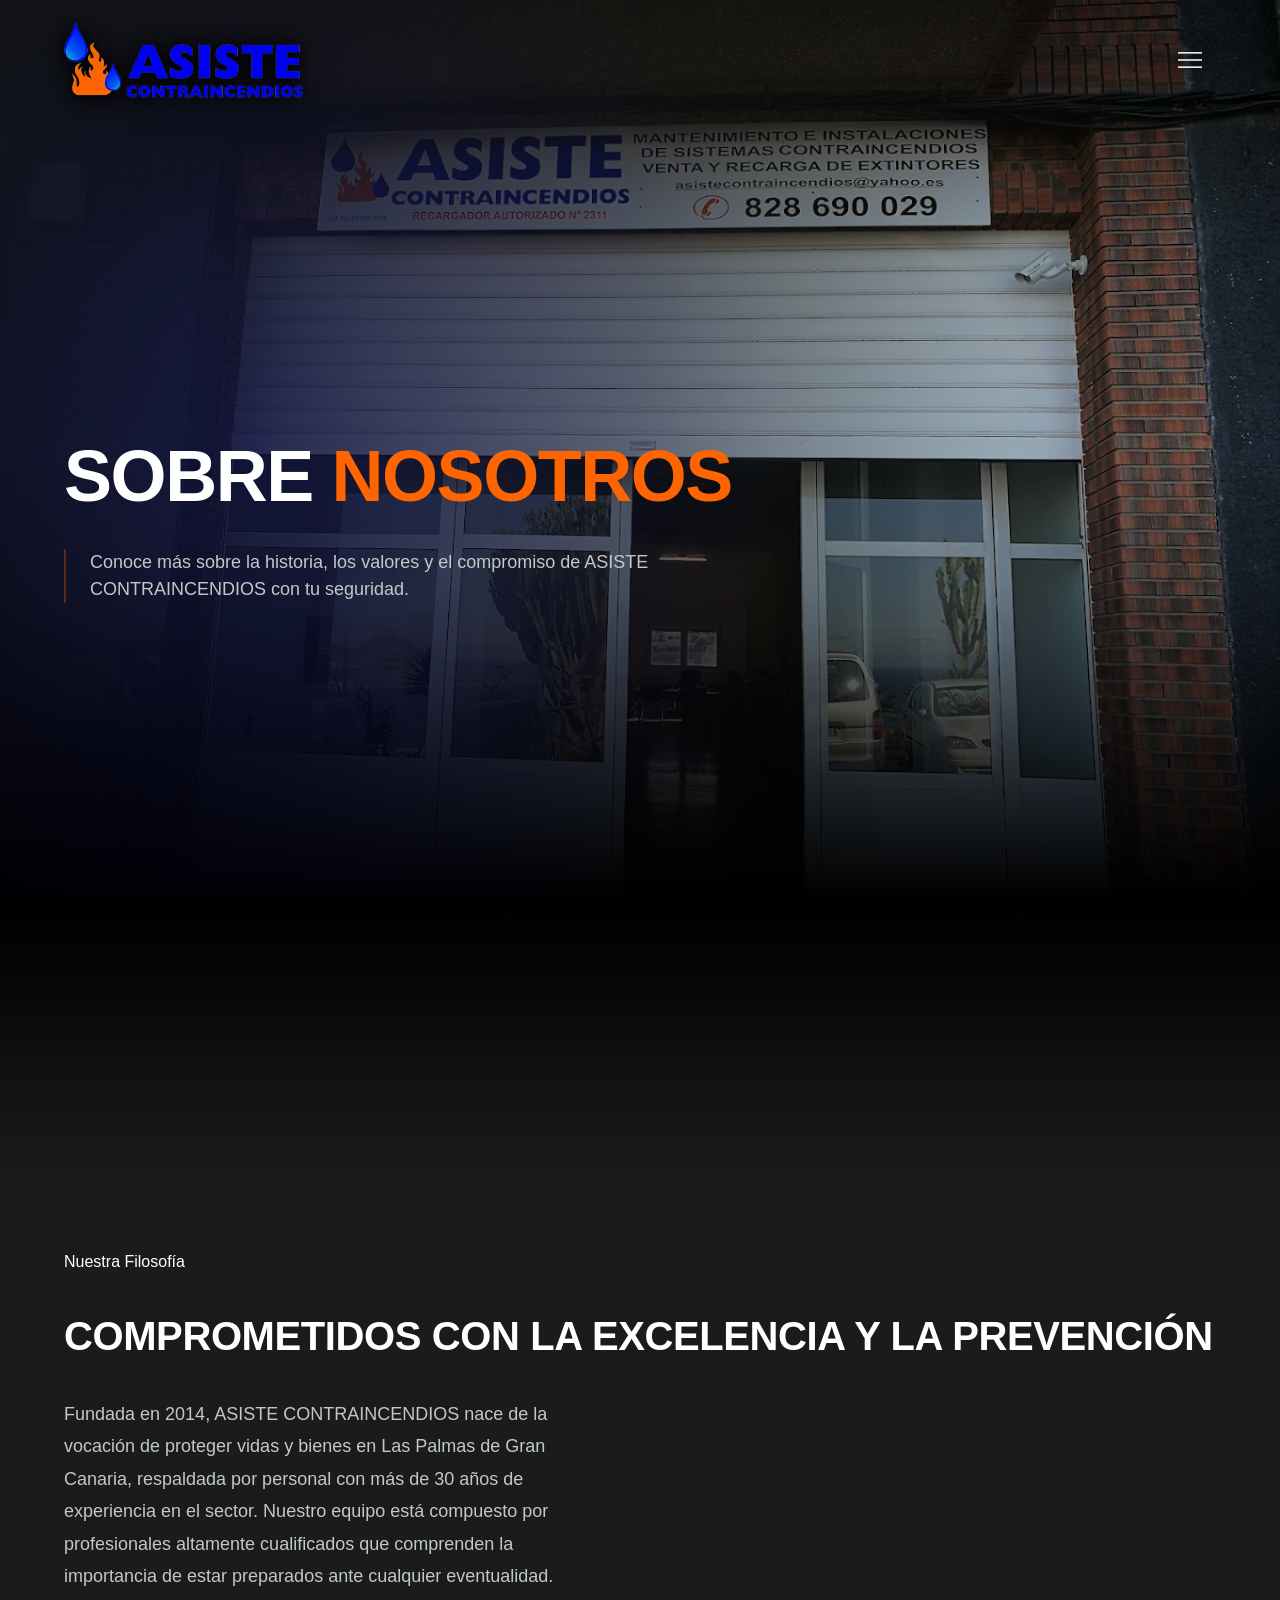
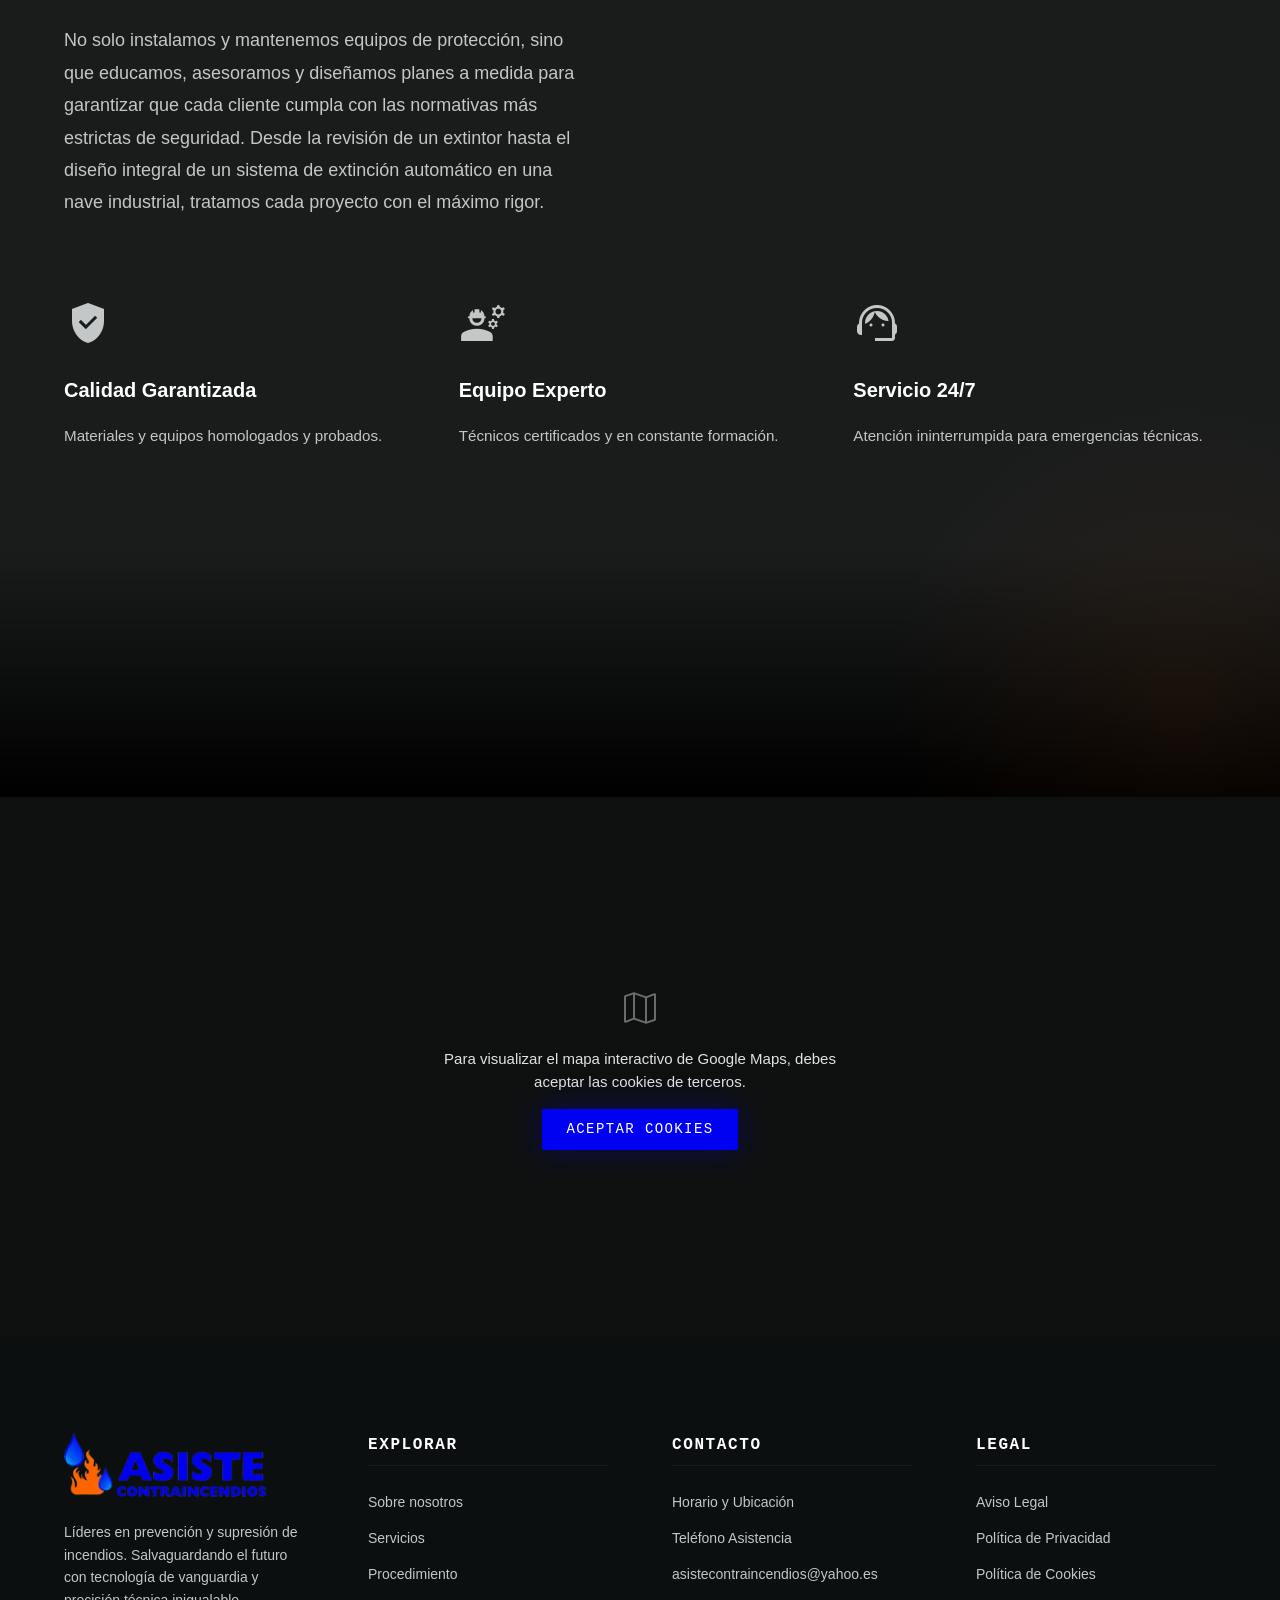
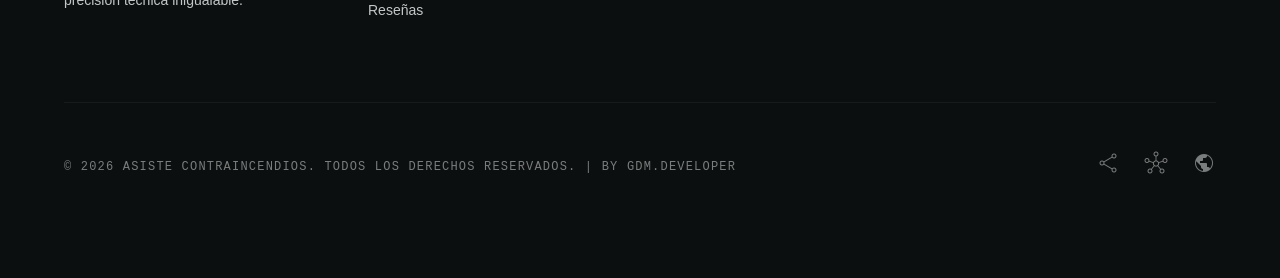
==== conocenos.html @ f4bbed07 "Implementacion de cookies (RGPD), Aviso Legal, servicios y mejoras de contacto" ====
<!DOCTYPE html>
<html lang="es">
<head>
    <meta charset="utf-8"/>
    <meta content="width=device-width, initial-scale=1.0" name="viewport"/>
    <title>Conócenos - ASISTE CONTRAINCENDIOS</title>
    <link href="https://fonts.googleapis.com/css2?family=Material+Symbols+Outlined:wght,FILL@100..700,0..1&amp;display=swap" rel="stylesheet"/>
    <link rel="stylesheet" href="assets/css/styles.css"/>
</head>
<body>

<!-- Top Navigation -->
<header id="top-bar" class="main-header">
    <nav class="nav-container">
        <a href="index.html" class="logo-link">
            <img alt="ASISTE CONTRAINCENDIOS" id="header-logo" class="logo-img" src="assets/images/logo.png"/>
        </a>
        <button class="menu-btn" onclick="toggleMenu()">
            <span class="material-symbols-outlined menu-icon">menu</span>
        </button>
    </nav>
</header>

<!-- Lateral Navigation Drawer Wrapper -->
<div id="nav-drawer" class="drawer-wrapper hidden">
    <div id="nav-drawer-overlay" class="drawer-overlay" onclick="toggleMenu()"></div>
    <div id="nav-drawer-panel" class="drawer-panel hidden-panel">
        <button class="close-btn" onclick="toggleMenu()">
            <span class="material-symbols-outlined">close</span>
        </button>

        <div class="drawer-content">
            <div class="drawer-nav-section">
                <h2 class="drawer-title">Navegación</h2>
                <nav class="drawer-nav">
                    <a href="index.html" class="drawer-link">Inicio</a>
                    <a href="conocenos.html" class="drawer-link" onclick="toggleMenu()">Sobre nosotros</a>
                    <a href="servicios.html" class="drawer-link" onclick="toggleMenu()">Servicios</a>
                    <a href="index.html#procedimiento" class="drawer-link" onclick="toggleMenu()">Procedimiento</a>
                    <a href="index.html#clientes" class="drawer-link" onclick="toggleMenu()">Clientes</a>
                    <a href="index.html#horario-mapa" class="drawer-link" onclick="toggleMenu()">Ubicación y Contacto</a>
                </nav>
            </div>

            <div class="drawer-footer">
                <a href="tel:+34828690029" class="emergency-phone">828 690 029</a>
            </div>
        </div>
    </div>
</div>

<!-- Hero Page Title -->
<section class="hero-section">
    <div class="hero-background">
        <div class="overlay-gradient-top"></div>
        <div class="overlay-gradient-r"></div>
        <div class="overlay-gradient-t"></div>
        <div class="overlay-radial"></div>
        <img alt="ASISTE CONTRAINCENDIOS - Equipo" class="hero-img" src="assets/images/imagenempresa.png" style="object-position: center 20%;"/>
    </div>
    <div class="hero-content nav-container">
        <div class="hero-text-box">
            <h1 class="hero-title">
                Sobre <span class="highlight-text">Nosotros</span>
            </h1>
            <p class="hero-description">
                Conoce más sobre la historia, los valores y el compromiso de ASISTE CONTRAINCENDIOS con tu seguridad.
            </p>
        </div>
    </div>
</section>

<!-- Main Info Section -->
<section class="about-section">
    <div class="nav-container">
        <div class="about-content" style="display: block;">
            <div class="about-text" style="max-width: 100%;">
                <p class="section-subtitle">Nuestra Filosofía</p>
                <h2 class="section-title">Comprometidos con la excelencia y la prevención</h2>
                <p class="about-lead">
                    Fundada en 2014, ASISTE CONTRAINCENDIOS nace de la vocación de proteger vidas y bienes en Las Palmas de Gran Canaria, respaldada por personal con más de 30 años de experiencia en el sector. Nuestro equipo está compuesto por profesionales altamente cualificados que comprenden la importancia de estar preparados ante cualquier eventualidad.
                </p>
                <p class="about-lead">
                    No solo instalamos y mantenemos equipos de protección, sino que educamos, asesoramos y diseñamos planes a medida para garantizar que cada cliente cumpla con las normativas más estrictas de seguridad. Desde la revisión de un extintor hasta el diseño integral de un sistema de extinción automático en una nave industrial, tratamos cada proyecto con el máximo rigor.
                </p>
                <div class="about-features" style="margin-top: 3rem; display: grid; grid-template-columns: repeat(auto-fit, minmax(250px, 1fr)); gap: 2rem;">
                    <div class="about-feature-item" style="flex-direction: column; align-items: flex-start; text-align: left;">
                        <span class="material-symbols-outlined" style="font-size: 3rem; color: var(--primary-color); margin-bottom: 1rem;">gpp_good</span>
                        <h4 style="color: white; margin-bottom: 0.5rem; font-size: 1.25rem;">Calidad Garantizada</h4>
                        <p style="color: var(--text-muted); font-size: 0.95rem;">Materiales y equipos homologados y probados.</p>
                    </div>
                    <div class="about-feature-item" style="flex-direction: column; align-items: flex-start; text-align: left;">
                        <span class="material-symbols-outlined" style="font-size: 3rem; color: var(--primary-color); margin-bottom: 1rem;">engineering</span>
                        <h4 style="color: white; margin-bottom: 0.5rem; font-size: 1.25rem;">Equipo Experto</h4>
                        <p style="color: var(--text-muted); font-size: 0.95rem;">Técnicos certificados y en constante formación.</p>
                    </div>
                    <div class="about-feature-item" style="flex-direction: column; align-items: flex-start; text-align: left;">
                        <span class="material-symbols-outlined" style="font-size: 3rem; color: var(--primary-color); margin-bottom: 1rem;">support_agent</span>
                        <h4 style="color: white; margin-bottom: 0.5rem; font-size: 1.25rem;">Servicio 24/7</h4>
                        <p style="color: var(--text-muted); font-size: 0.95rem;">Atención ininterrumpida para emergencias técnicas.</p>
                    </div>
                </div>
            </div>
        </div>
    </div>
</section>

<!-- Full-width Map / Street View Section -->
<section style="padding: 0; position: relative; background: #000000;">
    <div class="map-container" style="width: 100%; height: 60vh; border-radius: 0; position: relative;">
        <div class="map-placeholder">
            <span class="material-symbols-outlined">map</span>
            <p>Para visualizar el mapa interactivo de Google Maps, debes aceptar las cookies de terceros.</p>
            <button class="btn-primary accept-map-cookies" style="padding: 10px 24px; font-size: 14px;">Aceptar Cookies</button>
        </div>
        <!-- Street View Embed lazy container -->
        <div class="lazy-map" data-src="https://www.google.com/maps/embed?pb=!3m2!1ses!2ses!4v1781299762833!5m2!1ses!2ses!6m8!1m7!1sCAoSFkNJSE0wb2dLRUlDQWdJQ0V6YUtFQmc.!2m2!1d28.11973899622029!2d-15.44997355334652!3f182.90718322794024!4f2.076050885293924!5f0.7820865974627469" data-style="border:0; width: 100%; height: 100%;"></div>
    </div>
</section>

<!-- Cookie Banner -->
<div id="cookie-banner" class="cookie-banner hidden">
    <div class="cookie-content">
        <p>Utilizamos cookies propias para recordar sus preferencias (como la aceptación de este aviso) y contenido de terceros (Google Maps) que puede instalar cookies analíticas. Puede aceptarlas todas o continuar navegando.</p>
        <div class="cookie-actions">
            <a href="legal.html#cookies" class="cookie-link">Más información</a>
            <button id="accept-cookies" class="btn-primary" style="padding: 10px 24px; font-size: 14px;">Aceptar y cerrar</button>
        </div>
    </div>
</div>

<!-- Footer -->
<footer class="main-footer">
    <div class="nav-container">
        <div class="footer-grid">
            <div class="footer-brand">
                <div class="brand-header">
                    <img alt="ASISTE CONTRAINCENDIOS" class="footer-logo" src="assets/images/logo.png"/>
                </div>
                <p class="brand-desc">Líderes en prevención y supresión de incendios. Salvaguardando el futuro con tecnología de vanguardia y precisión técnica inigualable.</p>
            </div>
            
            <div class="footer-links-col">
                <h4 class="footer-title">Explorar</h4>
                <ul class="footer-list">
                    <li><a href="index.html#nosotros" class="footer-link">Sobre nosotros</a></li>
                    <li><a href="servicios.html" class="footer-link">Servicios</a></li>
                    <li><a href="index.html#procedimiento" class="footer-link">Procedimiento</a></li>
                    <li><a href="index.html#clientes" class="footer-link">Reseñas</a></li>
                </ul>
            </div>
            
            <div class="footer-links-col">
                <h4 class="footer-title">Contacto</h4>
                <ul class="footer-list">
                    <li><a href="index.html#horario-mapa" class="footer-link">Horario y Ubicación</a></li>
                    <li><a href="tel:+34828690029" class="footer-link">Teléfono Asistencia</a></li>
                    <li><a href="https://mail.google.com/mail/?view=cm&fs=1&to=asistecontraincendios@yahoo.es" target="_blank" class="footer-link">asistecontraincendios@yahoo.es</a></li>
                </ul>
            </div>
            
            <div class="footer-links-col">
                <h4 class="footer-title">Legal</h4>
                <ul class="footer-list">
                    <li><a href="legal.html#aviso-legal" class="footer-link">Aviso Legal</a></li>
                    <li><a href="legal.html#privacidad" class="footer-link">Política de Privacidad</a></li>
                    <li><a href="legal.html#cookies" class="footer-link">Política de Cookies</a></li>
                </ul>
            </div>
        </div>
        
        <div class="footer-bottom">
            <p class="copyright">© 2026 ASISTE CONTRAINCENDIOS. TODOS LOS DERECHOS RESERVADOS. | by <a href="https://guillediaz6.github.io/portfolio" target="_blank" style="color: inherit; text-decoration: none;">gdm.developer</a></p>
            <div class="social-links">
                <a href="#" class="social-link"><span class="material-symbols-outlined">share</span></a>
                <a href="#" class="social-link"><span class="material-symbols-outlined">hub</span></a>
                <a href="#" class="social-link"><span class="material-symbols-outlined">public</span></a>
            </div>
        </div>
    </div>
</footer>

<script src="assets/js/main.js"></script>
</body>
</html>
---- assets/css/styles.css ----
/* ==========================================================================
   ASISTE CONTRAINCENDIOS - CORE STYLES
   ========================================================================== */

/* --- CSS VARIABLES --- */
:root {
    /* Colors */
    --color-background: #121414;
    --color-surface: #1a1c1c;
    --color-surface-high: #282a2b;
    --color-surface-lowest: #0c0f0f;
    --color-on-background: #e2e2e2;
    --color-on-surface-variant: #c4c7c7;
    --color-primary: #c9c6c5;
    --color-secondary: #fe6400; /* Logo Orange */
    --color-secondary-container: #0001f1; /* Logo Blue */
    
    /* Typography */
    --font-headline: 'metropolis', sans-serif;
    --font-body: 'metropolis', sans-serif;
    --font-label: 'geist', monospace;
    
    /* Spacing & Sizes */
    --container-max: 1280px;
    --px-mobile: 20px;
    --px-desktop: 64px;
    
    /* Effects */
    --glass-bg: rgba(26, 26, 26, 0.6);
    --glass-border: rgba(255, 255, 255, 0.05);
}

/* --- RESET & BASE --- */
* {
    margin: 0;
    padding: 0;
    box-sizing: border-box;
}

html, body {
    overflow-x: hidden;
    width: 100%;
    position: relative;
}

body {
    background-color: var(--color-background);
    color: white;
    font-family: var(--font-body);
    font-size: 16px;
    line-height: 1.5;
}

a {
    text-decoration: none;
    color: inherit;
}

button {
    background: none;
    border: none;
    cursor: pointer;
    font: inherit;
}

img {
    max-width: 100%;
    display: block;
}

/* --- UTILITIES --- */
.nav-container {
    width: 100%;
    max-width: var(--container-max);
    margin: 0 auto;
    padding: 0 var(--px-mobile);
}
@media (min-width: 768px) {
    .nav-container {
        padding: 0 var(--px-desktop);
    }
}

.glass-card {
    background: var(--glass-bg);
    backdrop-filter: blur(20px);
    -webkit-backdrop-filter: blur(20px);
    border: 1px solid rgba(255, 255, 255, 0.1);
}

.red-glow-hover {
    transition: box-shadow 0.5s ease;
}
.red-glow-hover:hover {
    box-shadow: 0 0 20px rgba(0, 1, 241, 0.3);
}

.technical-line {
    background: linear-gradient(90deg, transparent 0%, #0001f1 50%, transparent 100%);
    height: 1px;
    width: 100%;
}

.material-symbols-outlined {
    font-variation-settings: 'FILL' 0, 'wght' 200, 'GRAD' 0, 'opsz' 24;
}

/* --- HEADER --- */
.main-header {
    position: fixed;
    top: 0;
    left: 0;
    width: 100%;
    z-index: 50;
    background: transparent;
    border-bottom: none;
    box-shadow: none;
    height: 80px; /* Mobile header height */
    transition: all 0.5s ease;
}
.main-header.scrolled {
    height: 70px; /* Mobile scrolled header height */
    background: rgba(18, 20, 20, 0.95);
    backdrop-filter: blur(40px);
    -webkit-backdrop-filter: blur(40px);
    border-bottom: 1px solid rgba(255, 255, 255, 0.1);
    box-shadow: 0 25px 50px -12px rgba(0, 0, 0, 0.55);
}
@media (min-width: 768px) {
    .main-header {
        height: 120px; /* Desktop header height */
    }
    .main-header.scrolled {
        height: 80px; /* Desktop scrolled header height */
    }
}
.main-header .nav-container {
    display: flex;
    justify-content: space-between;
    align-items: center;
    height: 100%;
}
.logo-link {
    display: flex;
    align-items: center;
    height: 100%;
    flex-shrink: 0; /* Prevent logo from being squished in flex row */
}
.logo-img {
    height: 50px; /* Mobile initial logo height (larger when transparent) */
    width: 158px; /* Explicit width prevents layout squishing */
    object-fit: contain;
    transition: all 0.5s ease;
    filter: drop-shadow(0px 2px 8px rgba(0,0,0,0.9)) drop-shadow(0px 0px 16px rgba(0,0,0,0.7));
}
.main-header.scrolled .logo-img {
    height: 32px; /* Mobile scrolled logo height */
    width: 101px;
    filter: brightness(0) invert(1);
}
@media (min-width: 768px) {
    .logo-img {
        height: 76px; /* Desktop initial logo height (larger when transparent) */
        width: 239px;
    }
    .main-header.scrolled .logo-img {
        height: 42px; /* Desktop scrolled logo height */
        width: 132px;
    }
}
.menu-btn {
    display: flex;
    align-items: center;
    justify-content: center;
    gap: 8px;
    flex-shrink: 0; /* Protect menu button from being squished to zero width */
    padding: 8px; /* Optimize tap target for mobile */
    background: transparent;
    border: none;
    cursor: pointer;
}
.menu-icon {
    color: white;
    font-size: 32px; /* Clean, balanced scale for mobile */
    transition: color 0.3s ease;
    display: block;
    filter: drop-shadow(0px 2px 6px rgba(0, 0, 0, 0.9)) drop-shadow(0px 0px 10px rgba(0, 0, 0, 0.6));
}
@media (min-width: 768px) {
    .menu-icon {
        font-size: 36px; /* Balanced scale for desktop */
    }
}
.menu-btn:hover .menu-icon {
    color: var(--color-secondary);
}

/* --- NAV DRAWER --- */
.drawer-wrapper {
    position: fixed;
    inset: 0;
    z-index: 60;
    transition: opacity 0.5s ease;
    overflow: hidden; /* Prevents drawer panel translation from causing mobile overflow */
}
.drawer-wrapper.hidden {
    display: none;
}
.drawer-overlay {
    position: absolute;
    inset: 0;
    background: rgba(18, 20, 20, 0.6);
    backdrop-filter: blur(12px);
    opacity: 1;
    transition: opacity 0.5s ease;
    cursor: pointer;
}
.drawer-wrapper.fade-out .drawer-overlay {
    opacity: 0;
}
.drawer-panel {
    position: fixed;
    right: 0;
    top: 0;
    height: 100%;
    width: 100%;
    max-width: 450px;
    background: rgba(12, 15, 15, 0.95);
    backdrop-filter: blur(60px);
    border-left: 1px solid rgba(255, 255, 255, 0.1);
    box-shadow: -25px 0 50px rgba(0, 0, 0, 0.5);
    transform: translateX(0);
    transition: transform 0.5s ease-in-out;
    display: flex;
    flex-direction: column;
    justify-content: space-between;
    padding: 48px 32px 32px 32px;
    z-index: 10;
    overflow-y: hidden;
}
@media (min-width: 640px) {
    .drawer-panel {
        padding: 56px 48px 40px 48px;
    }
}
.drawer-panel.hidden-panel {
    transform: translateX(100%);
}
.close-btn {
    position: absolute;
    top: 24px;
    right: 24px;
    color: var(--color-on-surface-variant);
    transition: color 0.3s ease;
}
.close-btn:hover {
    color: var(--color-secondary);
}
.close-btn span {
    font-size: 30px;
}
.drawer-content {
    display: flex;
    flex-direction: column;
    height: 100%;
    justify-content: space-between;
}
.drawer-nav-section {
    margin-top: 16px;
}
.drawer-title {
    font-family: var(--font-label);
    font-size: 13px;
    font-weight: 700;
    color: var(--color-secondary);
    text-transform: uppercase;
    letter-spacing: 0.2em;
    margin-bottom: 20px;
}
.drawer-nav {
    display: flex;
    flex-direction: column;
    gap: 16px;
    text-align: left;
}
.drawer-link {
    color: var(--color-on-surface-variant);
    font-family: var(--font-headline);
    font-size: 24px;
    text-transform: uppercase;
    letter-spacing: 0.05em;
    transition: color 0.3s ease;
}
.drawer-link:hover, .drawer-link:first-child {
    color: white;
}
.drawer-footer {
    border-top: 1px solid rgba(255, 255, 255, 0.1);
    padding-top: 24px;
    padding-bottom: 24px;
    margin-top: 24px;
    display: flex;
    flex-direction: column;
    gap: 12px;
}
.emergency-badge {
    display: flex;
    align-items: center;
    gap: 12px;
}
.pulse-dot {
    width: 12px;
    height: 12px;
    background-color: var(--color-secondary);
    border-radius: 50%;
    animation: simple-pulse 2s infinite;
}
@keyframes simple-pulse {
    0% { opacity: 1; transform: scale(1); }
    50% { opacity: 0.5; transform: scale(0.8); }
    100% { opacity: 1; transform: scale(1); }
}
.emergency-text {
    font-family: var(--font-label);
    font-size: 14px;
    color: var(--color-secondary);
    text-transform: uppercase;
    letter-spacing: 0.1em;
    font-weight: 700;
}
.emergency-phone {
    font-family: var(--font-headline);
    font-size: 24px;
    font-weight: 900;
    color: white;
    transition: color 0.3s ease;
}
.emergency-phone:hover {
    color: var(--color-secondary);
}

/* --- HERO SECTION --- */
.hero-section {
    position: relative;
    min-height: 100vh;
    width: 100%;
    display: flex;
    align-items: center;
    overflow: hidden;
    background-color: #121414;
    padding: 120px 0 60px 0;
}
.hero-background {
    position: absolute;
    inset: 0;
    z-index: 0;
}
.overlay-gradient-top {
    position: absolute;
    inset: 0;
    background: linear-gradient(to bottom, rgba(0,0,0,0.55) 0%, rgba(0,0,0,0.15) 25%, transparent 50%);
    z-index: 10;
}
.overlay-gradient-r {
    position: absolute;
    inset: 0;
    background: linear-gradient(to right, var(--color-background), rgba(18,20,20,0.6), transparent);
    z-index: 10;
}
.overlay-gradient-t {
    position: absolute;
    left: 0;
    right: 0;
    bottom: 0;
    height: 50%;
    background: linear-gradient(to bottom, transparent 0%, rgba(0,0,0,0.2) 30%, rgba(0,0,0,0.7) 70%, #000000 100%);
    z-index: 10;
}
.overlay-radial {
    position: absolute;
    inset: 0;
    background: radial-gradient(circle at 20% 50%, rgba(0,1,241,0.15), transparent 50%);
    z-index: 10;
}
.hero-img {
    width: 100%;
    height: 100%;
    object-fit: cover;
}
.hero-content {
    position: relative;
    z-index: 20;
    padding-top: 40px;
}
@media (min-width: 768px) {
    .hero-content {
        padding-top: 80px;
    }
}
.hero-text-box {
    max-width: 768px;
    display: flex;
    flex-direction: column;
    gap: 32px;
}
.hero-subtitle-box {
    display: flex;
    align-items: center;
    gap: 16px;
    animation: fadeIn 1s ease;
}
@keyframes fadeIn {
    from { opacity: 0; transform: translateY(20px); }
    to { opacity: 1; transform: translateY(0); }
}
.hero-line {
    width: 48px;
    height: 1px;
    background-color: var(--color-secondary);
}
.hero-subtitle {
    font-family: var(--font-label);
    color: var(--color-secondary);
    text-transform: uppercase;
    letter-spacing: 0.3em;
    font-size: 14px;
}
.hero-title {
    font-family: var(--font-headline);
    font-size: 36px;
    line-height: 1.1;
    color: white;
    text-transform: uppercase;
    letter-spacing: -0.02em;
    font-weight: 700;
}
@media (min-width: 768px) {
    .hero-title {
        font-size: clamp(48px, 6vw, 72px);
    }
}
.highlight-text {
    color: var(--color-secondary);
}
.hero-description {
    font-size: 18px;
    color: var(--color-on-surface-variant);
    max-width: 600px;
    border-left: 2px solid rgba(254, 100, 0, 0.3);
    padding-left: 24px;
}
.hero-actions {
    display: flex;
    flex-direction: column;
    gap: 24px;
    padding-top: 16px;
}
@media (min-width: 640px) {
    .hero-actions {
        flex-direction: row;
    }
}
.btn-primary {
    background-color: var(--color-secondary-container);
    color: white;
    padding: 20px 40px;
    font-family: var(--font-label);
    text-transform: uppercase;
    letter-spacing: 0.1em;
    display: inline-flex;
    align-items: center;
    justify-content: center;
    gap: 16px;
    box-shadow: 0 0 30px rgba(0,1,241,0.3);
    transition: all 0.3s ease;
    text-align: center;
    cursor: pointer;
}
.btn-primary:hover {
    background-color: #0000a0;
    box-shadow: 0 0 40px rgba(0,1,241,0.5);
    transform: translateY(-2px);
}
.icon-phone {
    transition: transform 0.3s ease;
    display: inline-block;
}
.btn-primary:hover .icon-phone {
    animation: phone-ring 0.6s ease-in-out infinite;
}
@keyframes phone-ring {
    0% { transform: rotate(0deg) scale(1); }
    15% { transform: rotate(-15deg) scale(1.1); }
    30% { transform: rotate(15deg) scale(1.1); }
    45% { transform: rotate(-15deg) scale(1.1); }
    60% { transform: rotate(15deg) scale(1.1); }
    75% { transform: rotate(0deg) scale(1); }
    100% { transform: rotate(0deg) scale(1); }
}
.btn-secondary {
    color: white;
    padding: 20px 40px;
    font-family: var(--font-label);
    text-transform: uppercase;
    letter-spacing: 0.1em;
    border: 1px solid rgba(255,255,255,0.2);
    transition: all 0.3s ease;
    display: inline-flex;
    align-items: center;
    justify-content: center;
    text-align: center;
    cursor: pointer;
}
.btn-secondary:hover {
    background-color: rgba(255, 255, 255, 0.08);
    border-color: rgba(255, 255, 255, 0.4);
    transform: translateY(-2px);
}

/* --- SERVICES --- */
.services-section {
    padding: 350px 0 128px;
    background-color: var(--color-background);
    position: relative;
}
.services-section::before {
    content: '';
    position: absolute;
    top: 0;
    left: 0;
    right: 0;
    height: 300px;
    background: linear-gradient(to bottom, #000000 0%, rgba(0,0,0,0.8) 25%, rgba(0,0,0,0.3) 65%, transparent 100%);
    pointer-events: none;
    z-index: 1;
}
.services-header {
    display: flex;
    flex-direction: column;
    justify-content: space-between;
    align-items: flex-end;
    margin-bottom: 80px;
    gap: 32px;
}
@media (min-width: 768px) {
    .services-header {
        flex-direction: row;
    }
}
.services-title-box {
    display: flex;
    flex-direction: column;
    gap: 16px;
}
.section-title {
    font-family: var(--font-headline);
    font-size: 32px;
    color: white;
    text-transform: uppercase;
    letter-spacing: -0.01em;
}
@media (min-width: 768px) {
    .section-title {
        font-size: 40px;
    }
}
.section-description {
    color: var(--color-on-surface-variant);
    max-width: 500px;
}
.view-all-link {
    font-family: var(--font-label);
    color: var(--color-secondary);
    border-bottom: 1px solid var(--color-secondary);
    padding-bottom: 4px;
    cursor: pointer;
    text-transform: uppercase;
    transition: all 0.3s ease;
}
.view-all-link:hover {
    color: white;
    border-color: white;
}

/* --- SERVICES CAROUSEL --- */
.services-nav-arrows {
    display: flex;
    gap: 12px;
}
.carousel-arrow {
    width: 52px;
    height: 52px;
    border: 1px solid rgba(255,255,255,0.12);
    background: rgba(255,255,255,0.03);
    color: white;
    display: flex;
    align-items: center;
    justify-content: center;
    cursor: pointer;
    transition: all 0.3s ease;
    border-radius: 2px;
}
.carousel-arrow:hover {
    background: var(--color-secondary);
    border-color: var(--color-secondary);
    transform: scale(1.05);
}
.carousel-arrow .material-symbols-outlined {
    font-size: 28px;
}
.services-carousel {
    width: 100%;
    overflow-x: auto;
    overflow-y: hidden;
    scroll-behavior: smooth;
    scrollbar-width: none;
    -ms-overflow-style: none;
    cursor: grab;
}
.services-carousel:active {
    cursor: grabbing;
}
.services-carousel::-webkit-scrollbar {
    display: none;
}
.services-track {
    display: flex;
    gap: 24px;
    padding: 0 max(24px, calc((100vw - var(--container-max)) / 2 + var(--px-desktop)));
    padding-bottom: 8px;
}
.service-card {
    position: relative;
    flex: 0 0 calc(100vw - 48px);
    height: 480px;
    border-radius: 6px;
    overflow: hidden;
    text-decoration: none;
    color: white;
    display: flex;
    flex-direction: column;
    justify-content: flex-end;
}
@media (min-width: 768px) {
    .service-card {
        flex: 0 0 420px;
        height: 560px;
    }
}
.service-card-img-wrap {
    position: absolute;
    inset: 0;
    z-index: 0;
}
.service-card-img {
    width: 100%;
    height: 100%;
    object-fit: cover;
    transition: transform 0.7s cubic-bezier(0.25, 0.46, 0.45, 0.94), filter 0.7s ease;
    filter: brightness(0.7) saturate(0.9);
}
.service-card:hover .service-card-img {
    transform: scale(1.08);
    filter: brightness(0.5) saturate(1.1);
}
.service-card-overlay {
    position: absolute;
    inset: 0;
    z-index: 1;
    background: linear-gradient(
        to top,
        rgba(0,0,0,0.95) 0%,
        rgba(0,0,0,0.6) 35%,
        rgba(0,0,0,0.1) 60%,
        transparent 100%
    );
    transition: background 0.5s ease;
}
.service-card:hover .service-card-overlay {
    background: linear-gradient(
        to top,
        rgba(0,0,0,0.98) 0%,
        rgba(0,0,0,0.7) 40%,
        rgba(0,0,0,0.2) 65%,
        transparent 100%
    );
}
.service-card-content {
    position: relative;
    z-index: 2;
    padding: 40px 32px;
    display: flex;
    flex-direction: column;
    gap: 12px;
}
.service-card-number {
    font-family: var(--font-headline);
    font-size: 14px;
    color: var(--color-secondary);
    letter-spacing: 0.2em;
    font-weight: 700;
    opacity: 0.8;
}
.service-card-title {
    font-family: var(--font-headline);
    font-size: 24px;
    text-transform: uppercase;
    letter-spacing: -0.01em;
    line-height: 1.2;
    color: white;
}
.service-card-desc {
    font-size: 14px;
    line-height: 1.7;
    color: rgba(255,255,255,0.65);
    max-height: 0;
    overflow: hidden;
    opacity: 0;
    transition: max-height 0.5s ease, opacity 0.4s ease, margin 0.4s ease;
    margin-top: 0;
}
.service-card:hover .service-card-desc {
    max-height: 100px;
    opacity: 1;
    margin-top: 4px;
}
.service-card-cta {
    display: flex;
    align-items: center;
    gap: 10px;
    font-family: var(--font-label);
    font-size: 13px;
    text-transform: uppercase;
    letter-spacing: 0.15em;
    color: var(--color-secondary);
    margin-top: 8px;
    transform: translateY(10px);
    opacity: 0;
    transition: transform 0.4s ease, opacity 0.4s ease;
}
.service-card:hover .service-card-cta {
    transform: translateY(0);
    opacity: 1;
}
.service-card-cta .material-symbols-outlined {
    font-size: 18px;
    transition: transform 0.3s ease;
}
.service-card:hover .service-card-cta .material-symbols-outlined {
    transform: translateX(6px);
}
/* Orange accent line on top of card */
.service-card::before {
    content: '';
    position: absolute;
    top: 0;
    left: 0;
    right: 0;
    height: 3px;
    background: linear-gradient(to right, var(--color-secondary), var(--color-secondary-container));
    z-index: 3;
    transform: scaleX(0);
    transform-origin: left;
    transition: transform 0.5s cubic-bezier(0.25, 0.46, 0.45, 0.94);
}
.service-card:hover::before {
    transform: scaleX(1);
}

/* Services footer with progress and CTA */
.services-footer {
    display: flex;
    flex-direction: column;
    align-items: center;
    gap: 48px;
    margin-top: 56px;
}
@media (min-width: 768px) {
    .services-footer {
        flex-direction: row;
        justify-content: space-between;
        align-items: center;
    }
}
/* Carousel dot indicators */
.carousel-dots {
    display: flex;
    align-items: center;
    gap: 0;
    position: relative;
    flex: 1;
    max-width: 480px;
}
.carousel-dot {
    display: flex;
    flex-direction: column;
    align-items: center;
    gap: 6px;
    flex: 1;
    position: relative;
    z-index: 2;
    cursor: pointer;
    transition: all 0.3s ease;
}
.carousel-dot:not(:last-child)::after {
    content: '';
    position: absolute;
    top: 14px;
    left: 50%;
    width: 100%;
    height: 1px;
    background: rgba(255,255,255,0.1);
    z-index: 1;
    transition: background 0.4s ease;
}
.dot-flame {
    font-size: 20px;
    color: rgba(255,255,255,0.15);
    transition: color 0.4s ease, transform 0.4s ease, filter 0.4s ease;
    font-variation-settings: 'FILL' 1;
    position: relative;
    z-index: 2;
}
.dot-num {
    font-family: var(--font-label);
    font-size: 10px;
    letter-spacing: 0.15em;
    color: rgba(255,255,255,0.2);
    transition: color 0.4s ease;
}
/* Active state */
.carousel-dot.active .dot-flame {
    color: var(--color-secondary);
    transform: scale(1.3) translateY(-2px);
    filter: drop-shadow(0 0 8px rgba(254,100,0,0.7));
}
.carousel-dot.active .dot-num {
    color: var(--color-secondary);
}
/* Line that fills up to active dot */
.carousel-dot-line {
    display: none;
}
/* Hover state on non-active dots */
.carousel-dot:not(.active):hover .dot-flame {
    color: rgba(255,255,255,0.4);
    transform: scale(1.1);
}
.services-all-btn {
    display: flex;
    align-items: center;
    gap: 12px;
    white-space: nowrap;
    flex-shrink: 0;
}
.services-all-btn .material-symbols-outlined {
    font-size: 20px;
    transition: transform 0.3s ease;
}
.services-all-btn:hover .material-symbols-outlined {
    transform: translateX(6px);
}

/* --- TIMELINE --- */
.timeline-section {
    padding: 128px 0;
    background-color: white;
}
.timeline-section .section-title {
    color: #121414;
}
.timeline-header {
    text-align: center;
    margin-bottom: 96px;
}
.center-line {
    max-width: 320px;
    margin: 16px auto 0;
}
.timeline-grid {
    display: grid;
    grid-template-columns: 1fr;
    gap: 48px;
    position: relative;
}
@media (min-width: 768px) {
    .timeline-grid {
        grid-template-columns: repeat(5, 1fr);
    }
}
.connector-line {
    display: none;
    position: absolute;
    top: 40px;
    left: 0;
    width: 100%;
    height: 1px;
    background-color: rgba(0, 0, 0, 0.1);
    z-index: 0;
}
@media (min-width: 768px) {
    .connector-line {
        display: block;
    }
}
.timeline-item {
    position: relative;
    z-index: 10;
    display: flex;
    flex-direction: column;
    align-items: center;
    text-align: center;
    gap: 24px;
}
.timeline-number {
    width: 80px;
    height: 80px;
    background-color: var(--color-surface-high);
    border: 1px solid rgba(0, 0, 0, 0.1);
    display: flex;
    align-items: center;
    justify-content: center;
    font-family: var(--font-headline);
    font-size: 24px;
    color: white;
}
.timeline-number.highlight-number {
    background-color: var(--color-secondary-container);
    border-color: var(--color-secondary-container);
    box-shadow: 0 0 20px rgba(230, 0, 0, 0.4);
}
.timeline-title {
    font-family: var(--font-label);
    font-weight: 700;
    color: #121414;
    text-transform: uppercase;
    margin-bottom: 8px;
}
.timeline-title.highlight-title {
    color: var(--color-secondary);
}
.timeline-desc {
    font-size: 14px;
    color: #2b2b2b;
}
.timeline-subtext {
    font-size: 12px;
    color: #555555;
    margin-top: 4px;
    display: block;
    line-height: 1.4;
}


/* --- ABOUT SECTION --- */
.about-section {
    padding: 350px 0 350px;
    background: linear-gradient(to bottom, transparent calc(100% - 250px), #000000 100%), var(--color-surface);
    position: relative;
    overflow: hidden;
}
.about-section::before {
    content: '';
    position: absolute;
    top: 0;
    left: 0;
    right: 0;
    height: 300px;
    background: linear-gradient(to bottom, #000000 0%, rgba(0,0,0,0.8) 25%, rgba(0,0,0,0.3) 65%, transparent 100%);
    pointer-events: none;
    z-index: 1;
}
/* Subtle background texture glow */
.about-section::after {
    content: '';
    position: absolute;
    bottom: -200px;
    right: -200px;
    width: 600px;
    height: 600px;
    background: radial-gradient(circle, rgba(254,100,0,0.06) 0%, transparent 70%);
    pointer-events: none;
    z-index: 0;
}
.about-content {
    display: grid;
    grid-template-columns: 1fr;
    gap: 80px;
    align-items: center;
    position: relative;
    z-index: 2;
}
@media (min-width: 992px) {
    .about-content {
        grid-template-columns: 1fr 1fr;
    }
}
/* LEFT: Text block */
.about-text {
    display: flex;
    flex-direction: column;
    gap: 32px;
}
.about-lead {
    font-size: 18px;
    line-height: 1.8;
    color: var(--color-on-surface-variant);
    max-width: 520px;
}
.about-features {
    display: flex;
    flex-direction: column;
    gap: 16px;
}
.about-feature-item {
    display: flex;
    align-items: center;
    gap: 12px;
    color: var(--color-on-surface-variant);
    font-size: 15px;
}
.about-feature-item .material-symbols-outlined {
    color: var(--color-secondary);
    font-size: 20px;
    flex-shrink: 0;
    font-variation-settings: 'FILL' 1;
}
/* Stats row */
.about-stats-row {
    display: grid;
    grid-template-columns: repeat(3, 1fr);
    gap: 0;
    border: 1px solid rgba(255,255,255,0.08);
    border-radius: 4px;
    overflow: hidden;
    margin-top: 8px;
}
.about-stat {
    text-align: center;
    padding: 24px 16px;
    background: rgba(255,255,255,0.02);
    border-right: 1px solid rgba(255,255,255,0.08);
    display: flex;
    flex-direction: column;
    gap: 6px;
}
.about-stat:last-child {
    border-right: none;
}
.stat-number {
    font-family: var(--font-headline);
    font-size: 36px;
    color: white;
    letter-spacing: -0.05em;
    font-weight: 700;
}
.stat-label {
    font-family: var(--font-label);
    color: var(--color-secondary);
    text-transform: uppercase;
    letter-spacing: 0.1em;
    font-size: 12px;
}
/* RIGHT: Image block */
.about-image-block {
    position: relative;
}
.about-img-frame {
    position: relative;
    overflow: hidden;
    border-radius: 2px;
}
.about-img-frame::before {
    content: '';
    position: absolute;
    top: -2px;
    left: -2px;
    right: 50%;
    bottom: 50%;
    border-top: 2px solid var(--color-secondary);
    border-left: 2px solid var(--color-secondary);
    z-index: 10;
    pointer-events: none;
}
.about-img-frame::after {
    content: '';
    position: absolute;
    top: 50%;
    left: 50%;
    right: -2px;
    bottom: -2px;
    border-bottom: 2px solid var(--color-secondary-container);
    border-right: 2px solid var(--color-secondary-container);
    z-index: 10;
    pointer-events: none;
}
.about-img {
    width: 100%;
    height: 600px;
    object-fit: cover;
    display: block;
    filter: grayscale(20%) contrast(1.05);
    transition: filter 0.7s ease, transform 0.7s ease;
}
.about-img-frame:hover .about-img {
    filter: grayscale(0%) contrast(1.1);
    transform: scale(1.03);
}

/* --- REVIEWS --- */
.reviews-section {
    padding: 128px 0 350px;
    background: linear-gradient(to bottom, transparent calc(100% - 250px), #000000 100%), var(--color-background);
    position: relative;
    overflow: hidden;
}

/* Radial glow accent */
.reviews-section::before {
    content: '';
    position: absolute;
    top: 30%;
    left: 50%;
    transform: translate(-50%, -50%);
    width: 900px;
    height: 500px;
    background: radial-gradient(ellipse, rgba(254,100,0,0.04) 0%, transparent 70%);
    pointer-events: none;
}

/* Header */
.reviews-header {
    display: flex;
    flex-direction: column;
    gap: 48px;
    margin-bottom: 80px;
    align-items: flex-start;
}
@media (min-width: 900px) {
    .reviews-header {
        flex-direction: row;
        align-items: center;
        justify-content: space-between;
    }
}
.reviews-header-left {
    display: flex;
    flex-direction: column;
    gap: 16px;
    max-width: 560px;
}

/* Rating Badge */
.reviews-rating-badge {
    display: flex;
    align-items: center;
    gap: 24px;
    padding: 28px 36px;
    border: 1px solid rgba(255,255,255,0.08);
    background: rgba(255,255,255,0.03);
    backdrop-filter: blur(20px);
    flex-shrink: 0;
    position: relative;
}
.reviews-rating-badge::before {
    content: '';
    position: absolute;
    top: 0;
    left: 0;
    right: 0;
    height: 2px;
    background: linear-gradient(to right, var(--color-secondary), var(--color-secondary-container));
}
.rating-score {
    font-family: var(--font-headline);
    font-size: 64px;
    font-weight: 700;
    color: white;
    line-height: 1;
    letter-spacing: -0.04em;
}
.rating-detail {
    display: flex;
    flex-direction: column;
    gap: 6px;
}
.rating-stars-row {
    display: flex;
    gap: 3px;
    color: #FFD700;
}
.rating-stars-row .material-symbols-outlined {
    font-size: 18px;
    font-variation-settings: 'FILL' 1;
}
.rating-count {
    font-family: var(--font-label);
    font-size: 12px;
    color: var(--color-on-surface-variant);
    text-transform: uppercase;
    letter-spacing: 0.1em;
}
.rating-source {
    display: flex;
    align-items: center;
    gap: 6px;
    font-family: var(--font-label);
    font-size: 12px;
    color: var(--color-secondary);
    text-transform: uppercase;
    letter-spacing: 0.1em;
}
.rating-source-icon {
    font-size: 16px;
    font-variation-settings: 'FILL' 1;
    color: var(--color-secondary);
}

/* Marquee container -> now scrollable carousel */
.reviews-carousel {
    position: relative;
    width: 100%;
    overflow-x: auto;
    overflow-y: hidden;
    scroll-behavior: smooth;
    scrollbar-width: none;
    -ms-overflow-style: none;
    cursor: grab;
    margin-bottom: 24px;
}
.reviews-carousel:active {
    cursor: grabbing;
}
.reviews-carousel::-webkit-scrollbar {
    display: none;
}

/* Edge fade masks */
.reviews-section::after {
    content: '';
    position: absolute;
    top: 0;
    bottom: 0;
    right: 0;
    width: 180px;
    background: linear-gradient(to left, var(--color-background), transparent);
    z-index: 10;
    pointer-events: none;
}

.reviews-track {
    display: flex;
    gap: 24px;
    padding: 16px max(24px, calc((100vw - var(--container-max)) / 2 + var(--px-desktop)));
    width: max-content;
}

/* Review Card */
.review-card {
    width: 360px;
    flex-shrink: 0;
    padding: 32px 36px;
    display: flex;
    flex-direction: column;
    gap: 20px;
    transition: transform 0.35s ease, box-shadow 0.35s ease;
    border-radius: 2px;
    /* Optional: prevent text selection while dragging */
    user-select: none;
}
.review-card:hover {
    transform: translateY(-6px);
    box-shadow: 0 20px 60px rgba(0,0,0,0.4);
}
/* Featured variant with orange top accent */
.review-card--featured {
    border-top: 2px solid var(--color-secondary);
    background: rgba(254, 100, 0, 0.04);
}

/* Top row: stars + Google tag */
.review-top {
    display: flex;
    align-items: center;
    justify-content: space-between;
}
.review-stars {
    color: #FFD700;
    display: flex;
    gap: 3px;
}
.review-stars .material-symbols-outlined {
    font-size: 16px;
    font-variation-settings: 'FILL' 1;
}
.review-google-tag {
    font-family: var(--font-label);
    font-size: 10px;
    text-transform: uppercase;
    letter-spacing: 0.12em;
    color: rgba(255,255,255,0.35);
    border: 1px solid rgba(255,255,255,0.1);
    padding: 3px 8px;
    border-radius: 2px;
}

.review-text {
    color: var(--color-on-surface-variant);
    font-style: italic;
    line-height: 1.65;
    flex-grow: 1;
    font-size: 14px;
}
.review-author {
    display: flex;
    align-items: center;
    gap: 14px;
    padding-top: 20px;
    border-top: 1px solid rgba(255, 255, 255, 0.08);
}
.author-avatar {
    width: 44px;
    height: 44px;
    background: rgba(255,255,255,0.05);
    border-radius: 50%;
    display: flex;
    align-items: center;
    justify-content: center;
    color: var(--color-secondary);
    flex-shrink: 0;
}
.author-avatar .material-symbols-outlined {
    font-size: 20px;
}
.author-info {
    display: flex;
    flex-direction: column;
    gap: 2px;
}
.author-name {
    color: white;
    font-weight: 700;
    font-family: var(--font-label);
    font-size: 13px;
    letter-spacing: 0.02em;
}
.author-role {
    color: var(--color-on-surface-variant);
    font-size: 11px;
    text-transform: uppercase;
    letter-spacing: 0.08em;
}
/* Legacy classes kept for compatibility */
.center-block {
    margin: 16px auto 0;
}

/* --- INFO SECTION (SCHEDULE & MAP) --- */
.info-section {
    padding: 350px 0 250px;
    background: linear-gradient(to bottom, transparent calc(100% - 250px), var(--color-surface-lowest) 100%), var(--color-surface);
    position: relative;
}
.info-section::before {
    content: '';
    position: absolute;
    top: 0;
    left: 0;
    right: 0;
    height: 300px;
    background: linear-gradient(to bottom, #000000 0%, rgba(0,0,0,0.8) 25%, rgba(0,0,0,0.3) 65%, transparent 100%);
    pointer-events: none;
    z-index: 1;
}
.info-grid {
    display: grid;
    grid-template-columns: 1fr;
    gap: 40px;
}
@media (min-width: 992px) {
    .info-grid {
        grid-template-columns: 1fr 1.5fr;
    }
}
.schedule-box {
    padding: 48px;
    display: flex;
    flex-direction: column;
    gap: 32px;
}
.schedule-list {
    display: flex;
    flex-direction: column;
    gap: 32px;
}
.schedule-item {
    display: flex;
    align-items: flex-start;
    gap: 16px;
}
.info-icon-box {
    width: 48px;
    height: 48px;
    background: rgba(255,255,255,0.05);
    display: flex;
    align-items: center;
    justify-content: center;
    flex-shrink: 0;
}
.info-icon-box.highlight-box {
    background: rgba(254, 100, 0, 0.1);
}
.info-icon {
    color: white;
}
.info-icon.highlight-icon {
    color: var(--color-secondary);
}
.schedule-text {
    display: flex;
    flex-direction: column;
    gap: 4px;
}
.schedule-days {
    color: var(--color-on-surface-variant);
    font-size: 14px;
    text-transform: uppercase;
    letter-spacing: 0.1em;
}
.schedule-hours {
    color: white;
    font-weight: 700;
    font-family: var(--font-headline);
    font-size: 20px;
    transition: color 0.3s ease;
}
a.schedule-hours:hover {
    color: var(--color-secondary);
}
.mt-4 {
    margin-top: 16px;
}
.map-container {
    height: 400px;
    padding: 0;
    overflow: hidden;
}
@media (min-width: 992px) {
    .map-container {
        height: 100%;
    }
}


/* --- FOOTER --- */
.main-footer {
    background-color: var(--color-surface-lowest);
    padding: 96px 0;
}
.footer-grid {
    display: grid;
    grid-template-columns: 1fr;
    gap: 64px;
    margin-bottom: 80px;
}
@media (min-width: 768px) {
    .footer-grid {
        grid-template-columns: repeat(4, 1fr);
    }
}
.footer-brand {
    display: flex;
    flex-direction: column;
    gap: 24px;
}
.brand-header {
    display: flex;
    align-items: center;
    gap: 16px;
}
.footer-logo {
    height: 64px;
    width: auto;
}
.brand-name {
    font-family: var(--font-headline);
    font-size: 24px;
    font-weight: 700;
    color: white;
    text-transform: uppercase;
    letter-spacing: -0.05em;
}
.brand-desc {
    font-size: 14px;
    color: var(--color-on-surface-variant);
    line-height: 1.6;
}
.footer-links-col {
    display: flex;
    flex-direction: column;
    gap: 24px;
}
.footer-title {
    font-family: var(--font-label);
    color: white;
    text-transform: uppercase;
    letter-spacing: 0.1em;
    border-bottom: 1px solid rgba(255, 255, 255, 0.05);
    padding-bottom: 8px;
}
.footer-list {
    list-style: none;
    display: flex;
    flex-direction: column;
    gap: 12px;
}
.footer-link {
    color: var(--color-on-surface-variant);
    font-size: 14px;
    transition: color 0.3s ease;
}
.footer-link:hover {
    color: var(--color-secondary);
}
.footer-bottom {
    display: flex;
    flex-direction: column;
    justify-content: space-between;
    align-items: center;
    padding-top: 48px;
    border-top: 1px solid rgba(255, 255, 255, 0.05);
    gap: 24px;
}
@media (min-width: 768px) {
    .footer-bottom {
        flex-direction: row;
    }
}
.copyright {
    font-family: var(--font-label);
    font-size: 12px;
    color: rgba(196, 199, 199, 0.6);
    text-transform: uppercase;
    letter-spacing: 0.1em;
}
.social-links {
    display: flex;
    gap: 24px;
}
.social-link {
    color: rgba(196, 199, 199, 0.6);
    transition: color 0.3s ease;
}
.social-link:hover {
    color: var(--color-secondary);
}

/* ==========================================================================
   MAP PLACEHOLDER (COOKIE CONSENT)
   ========================================================================== */
.map-placeholder {
    width: 100%;
    height: 100%;
    display: flex;
    flex-direction: column;
    align-items: center;
    justify-content: center;
    background: rgba(18, 20, 20, 0.8);
    backdrop-filter: blur(10px);
    -webkit-backdrop-filter: blur(10px);
    text-align: center;
    padding: 24px;
    gap: 16px;
    position: absolute;
    top: 0;
    left: 0;
    z-index: 2;
}
.map-placeholder .material-symbols-outlined {
    font-size: 48px;
    color: var(--color-on-surface-variant);
    opacity: 0.5;
}
.map-placeholder p {
    color: var(--color-on-background);
    max-width: 400px;
    font-size: 15px;
    line-height: 1.5;
}

/* ==========================================================================
   COOKIE BANNER
   ========================================================================== */
.cookie-banner {
    position: fixed;
    bottom: 0;
    left: 0;
    width: 100%;
    background: rgba(18, 20, 20, 0.95);
    backdrop-filter: blur(20px);
    -webkit-backdrop-filter: blur(20px);
    border-top: 1px solid rgba(255, 255, 255, 0.1);
    box-shadow: 0 -10px 40px rgba(0, 0, 0, 0.5);
    z-index: 9999;
    padding: 24px;
    transform: translateY(100%);
    transition: transform 0.4s cubic-bezier(0.25, 0.46, 0.45, 0.94);
}
.cookie-banner.show {
    transform: translateY(0);
}
.cookie-banner.hidden {
    display: none;
}
.cookie-content {
    max-width: var(--container-max);
    margin: 0 auto;
    display: flex;
    flex-direction: column;
    gap: 20px;
    align-items: center;
}
.cookie-content p {
    color: rgba(255, 255, 255, 0.8);
    font-size: 14px;
    line-height: 1.6;
    margin: 0;
    text-align: center;
}
.cookie-actions {
    display: flex;
    align-items: center;
    gap: 24px;
}
.cookie-link {
    color: var(--color-secondary);
    font-size: 14px;
    text-decoration: underline;
}
@media (min-width: 768px) {
    .cookie-content {
        flex-direction: row;
        justify-content: space-between;
    }
    .cookie-content p {
        text-align: left;
    }
}
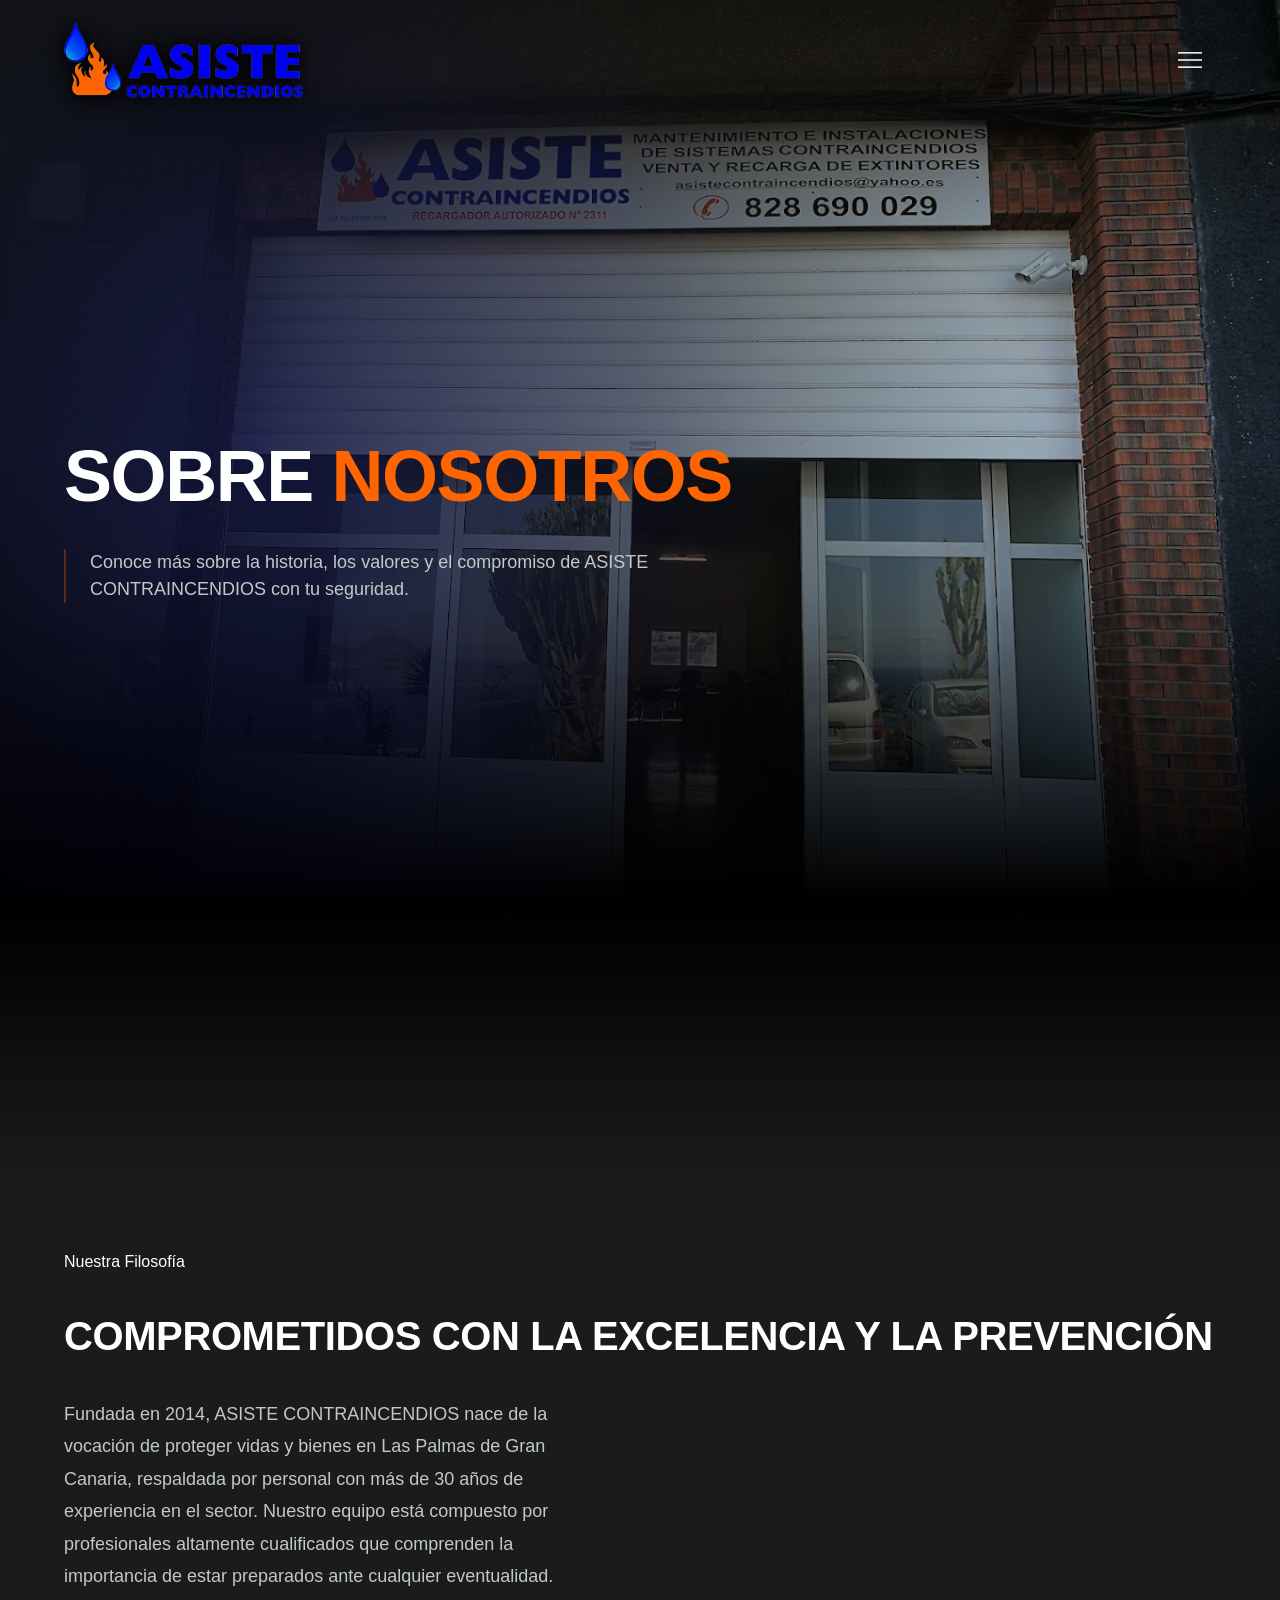
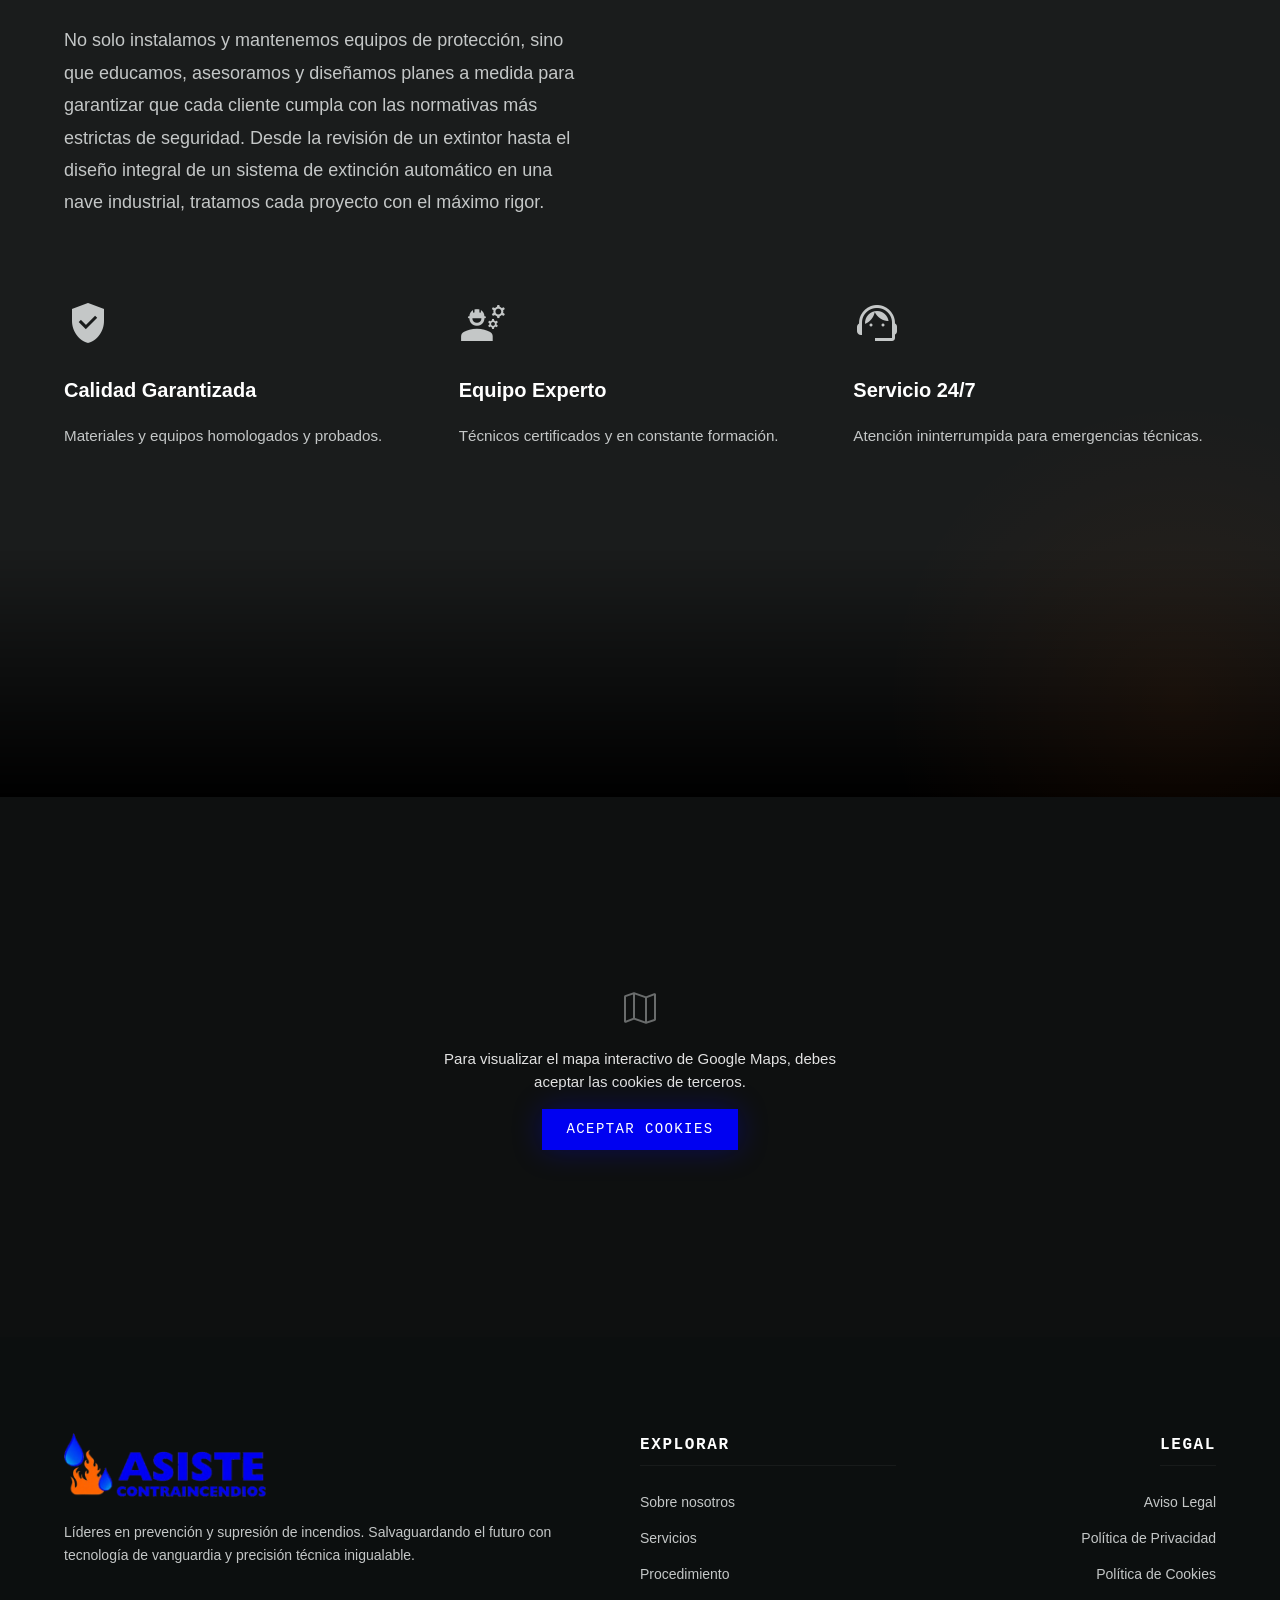
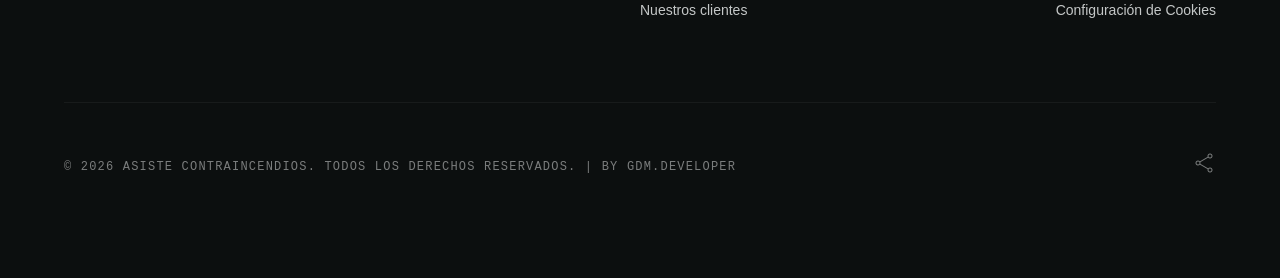
==== commit d744c241: "Implement cookie rejection, adjust footer columns and legal alignment, add native share functionalit" ====
--- a/conocenos.html
+++ b/conocenos.html
@@ -124,6 +124,7 @@
         <p>Utilizamos cookies propias para recordar sus preferencias (como la aceptación de este aviso) y contenido de terceros (Google Maps) que puede instalar cookies analíticas. Puede aceptarlas todas o continuar navegando.</p>
         <div class="cookie-actions">
             <a href="legal.html#cookies" class="cookie-link">Más información</a>
+            <button id="reject-cookies" class="btn-secondary" style="padding: 10px 24px; font-size: 14px;">Rechazar</button>
             <button id="accept-cookies" class="btn-primary" style="padding: 10px 24px; font-size: 14px;">Aceptar y cerrar</button>
         </div>
     </div>
@@ -143,19 +144,10 @@
             <div class="footer-links-col">
                 <h4 class="footer-title">Explorar</h4>
                 <ul class="footer-list">
-                    <li><a href="index.html#nosotros" class="footer-link">Sobre nosotros</a></li>
+                    <li><a href="conocenos.html" class="footer-link">Sobre nosotros</a></li>
                     <li><a href="servicios.html" class="footer-link">Servicios</a></li>
                     <li><a href="index.html#procedimiento" class="footer-link">Procedimiento</a></li>
-                    <li><a href="index.html#clientes" class="footer-link">Reseñas</a></li>
-                </ul>
-            </div>
-            
-            <div class="footer-links-col">
-                <h4 class="footer-title">Contacto</h4>
-                <ul class="footer-list">
-                    <li><a href="index.html#horario-mapa" class="footer-link">Horario y Ubicación</a></li>
-                    <li><a href="tel:+34828690029" class="footer-link">Teléfono Asistencia</a></li>
-                    <li><a href="https://mail.google.com/mail/?view=cm&fs=1&to=asistecontraincendios@yahoo.es" target="_blank" class="footer-link">asistecontraincendios@yahoo.es</a></li>
+                    <li><a href="index.html#clientes" class="footer-link">Nuestros clientes</a></li>
                 </ul>
             </div>
             
@@ -165,6 +157,7 @@
                     <li><a href="legal.html#aviso-legal" class="footer-link">Aviso Legal</a></li>
                     <li><a href="legal.html#privacidad" class="footer-link">Política de Privacidad</a></li>
                     <li><a href="legal.html#cookies" class="footer-link">Política de Cookies</a></li>
+                    <li><a href="#" id="open-cookie-config" class="footer-link" onclick="event.preventDefault(); document.getElementById('cookie-banner').classList.remove('hidden'); setTimeout(() => document.getElementById('cookie-banner').classList.add('show'), 50);">Configuración de Cookies</a></li>
                 </ul>
             </div>
         </div>
@@ -172,9 +165,7 @@
         <div class="footer-bottom">
             <p class="copyright">© 2026 ASISTE CONTRAINCENDIOS. TODOS LOS DERECHOS RESERVADOS. | by <a href="https://guillediaz6.github.io/portfolio" target="_blank" style="color: inherit; text-decoration: none;">gdm.developer</a></p>
             <div class="social-links">
-                <a href="#" class="social-link"><span class="material-symbols-outlined">share</span></a>
-                <a href="#" class="social-link"><span class="material-symbols-outlined">hub</span></a>
-                <a href="#" class="social-link"><span class="material-symbols-outlined">public</span></a>
+                <a href="#" class="social-link" onclick="if(navigator.share) { navigator.share({title: document.title, url: window.location.href}); } event.preventDefault();" title="Compartir página"><span class="material-symbols-outlined">share</span></a>
             </div>
         </div>
     </div>
--- a/assets/css/styles.css
+++ b/assets/css/styles.css
@@ -481,6 +481,26 @@
     box-shadow: 0 0 40px rgba(0,1,241,0.5);
     transform: translateY(-2px);
 }
+.btn-secondary {
+    background-color: rgba(255, 255, 255, 0.1);
+    color: white;
+    padding: 20px 40px;
+    font-family: var(--font-label);
+    text-transform: uppercase;
+    letter-spacing: 0.1em;
+    display: inline-flex;
+    align-items: center;
+    justify-content: center;
+    gap: 16px;
+    border: 1px solid rgba(255,255,255,0.2);
+    border-radius: 4px;
+    transition: all 0.3s ease;
+    cursor: pointer;
+}
+.btn-secondary:hover {
+    background-color: rgba(255, 255, 255, 0.2);
+    border-color: rgba(255,255,255,0.4);
+}
 .icon-phone {
     transition: transform 0.3s ease;
     display: inline-block;
@@ -1465,7 +1485,12 @@
 }
 @media (min-width: 768px) {
     .footer-grid {
-        grid-template-columns: repeat(4, 1fr);
+        grid-template-columns: 2fr 1fr 1fr;
+    }
+    .footer-links-col:last-child {
+        justify-self: end;
+        align-items: flex-end;
+        text-align: right;
     }
 }
 .footer-brand {
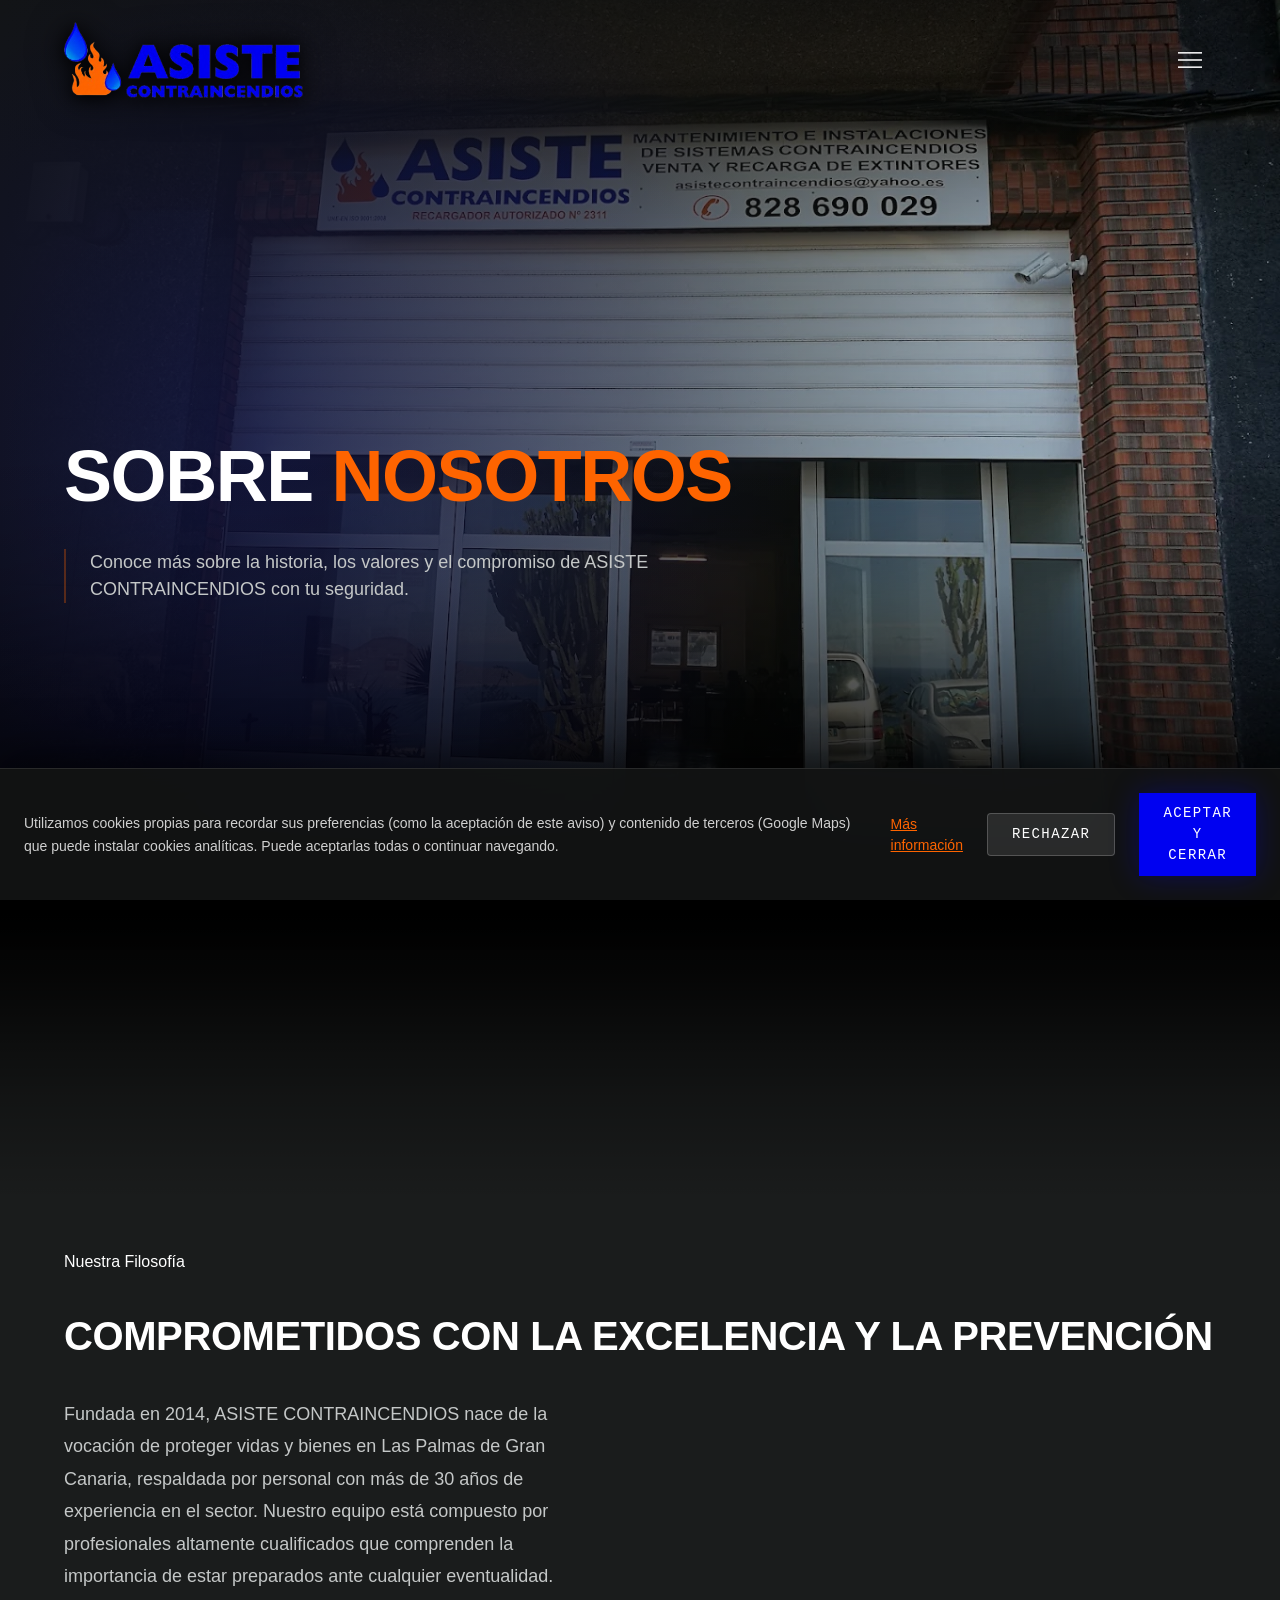
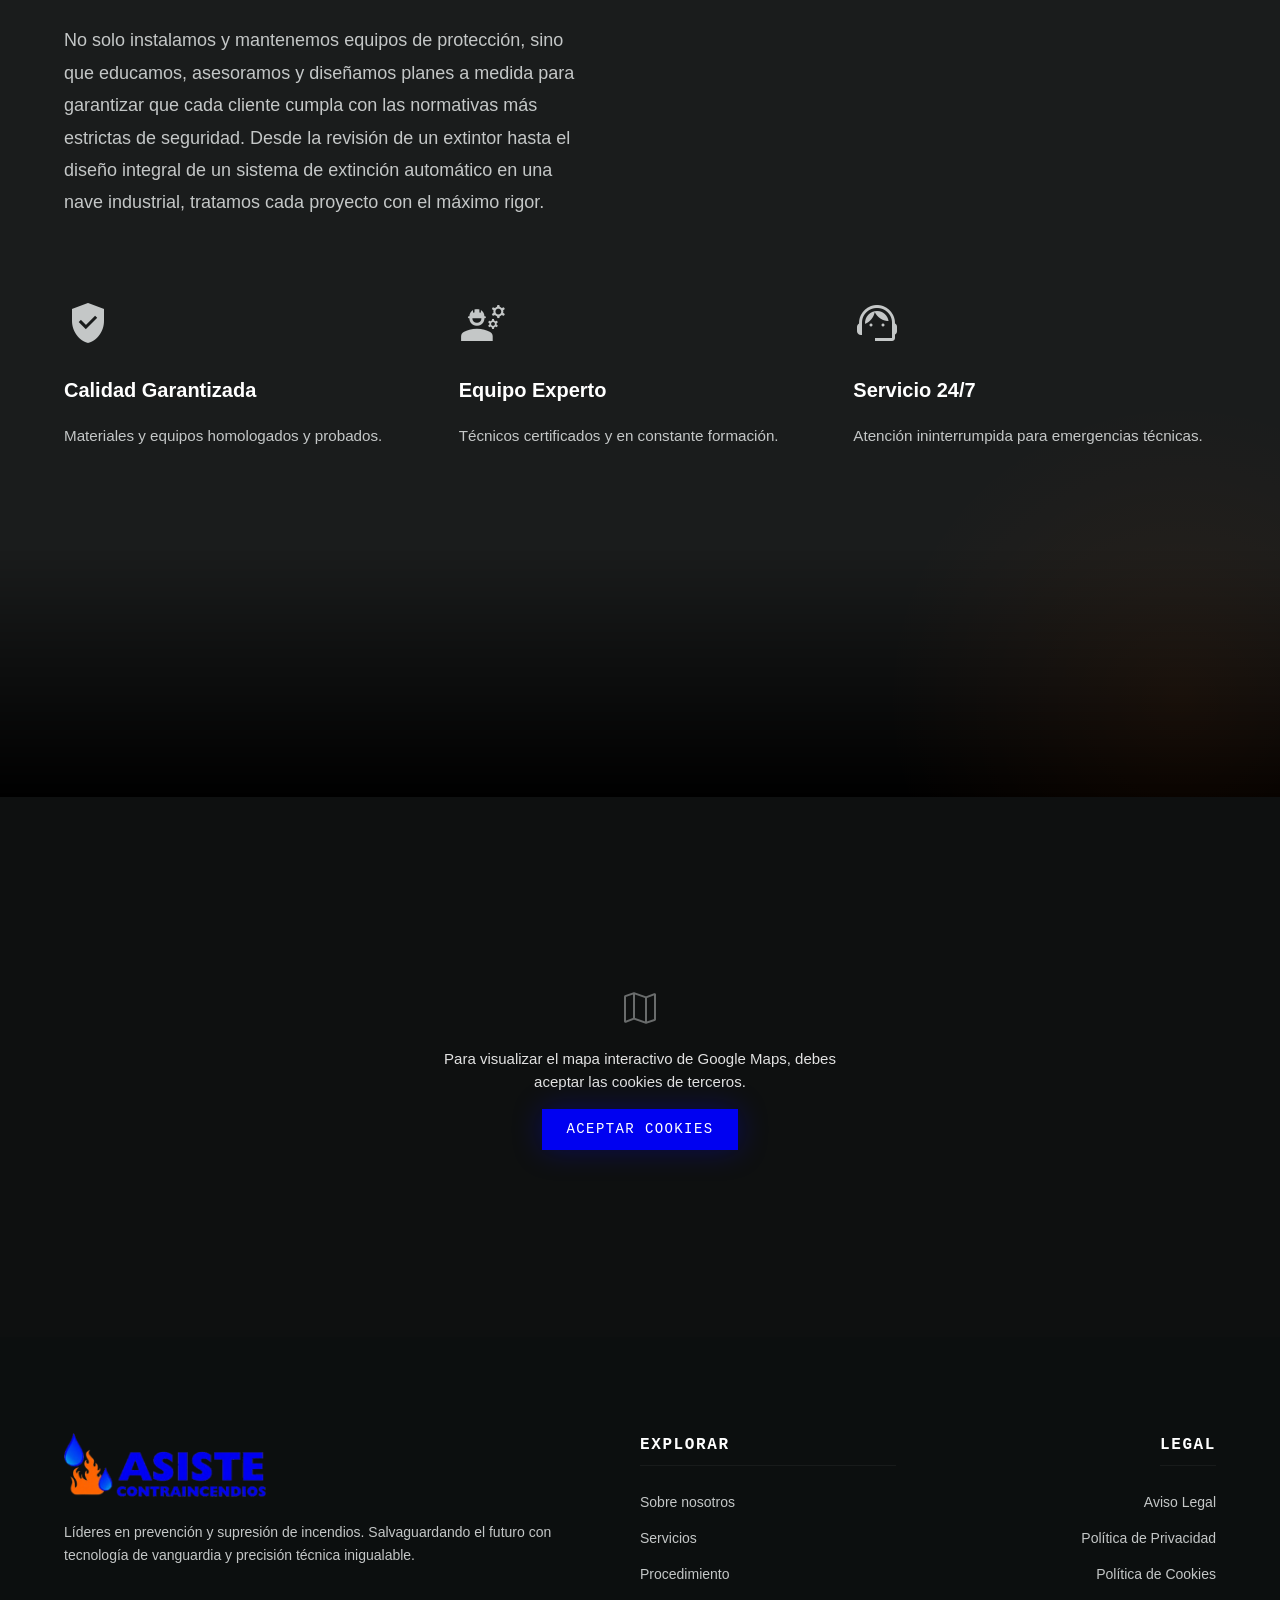
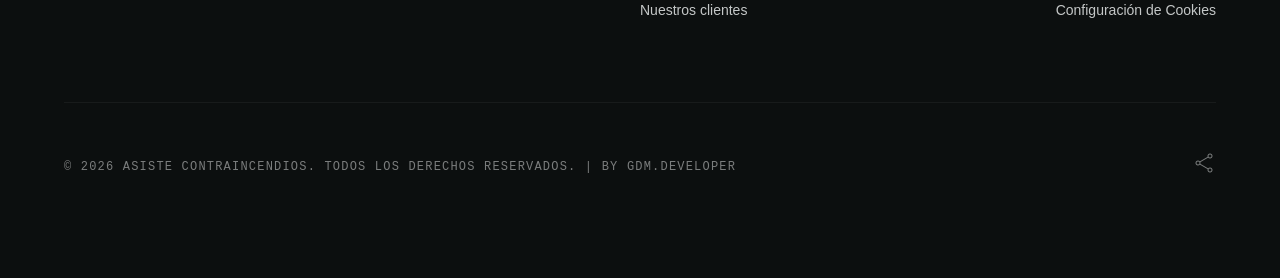
==== commit 591f8589: "Fix: cookie banner logic, services carousel alignment, legal footer layout, and robust share button " ====
--- a/conocenos.html
+++ b/conocenos.html
@@ -165,7 +165,7 @@
         <div class="footer-bottom">
             <p class="copyright">© 2026 ASISTE CONTRAINCENDIOS. TODOS LOS DERECHOS RESERVADOS. | by <a href="https://guillediaz6.github.io/portfolio" target="_blank" style="color: inherit; text-decoration: none;">gdm.developer</a></p>
             <div class="social-links">
-                <a href="#" class="social-link" onclick="if(navigator.share) { navigator.share({title: document.title, url: window.location.href}); } event.preventDefault();" title="Compartir página"><span class="material-symbols-outlined">share</span></a>
+                <a href="#" class="social-link"  title="Compartir página"><span class="material-symbols-outlined">share</span></a>
             </div>
         </div>
     </div>
--- a/assets/css/styles.css
+++ b/assets/css/styles.css
@@ -646,8 +646,13 @@
 .services-track {
     display: flex;
     gap: 24px;
-    padding: 0 max(24px, calc((100vw - var(--container-max)) / 2 + var(--px-desktop)));
+    padding: 0 var(--px-mobile);
     padding-bottom: 8px;
+}
+@media (min-width: 768px) {
+    .services-track {
+        padding: 0 var(--px-desktop);
+    }
 }
 .service-card {
     position: relative;
@@ -1403,10 +1408,15 @@
     }
 }
 .schedule-box {
-    padding: 48px;
+    padding: 24px;
     display: flex;
     flex-direction: column;
     gap: 32px;
+}
+@media (min-width: 768px) {
+    .schedule-box {
+        padding: 48px;
+    }
 }
 .schedule-list {
     display: flex;
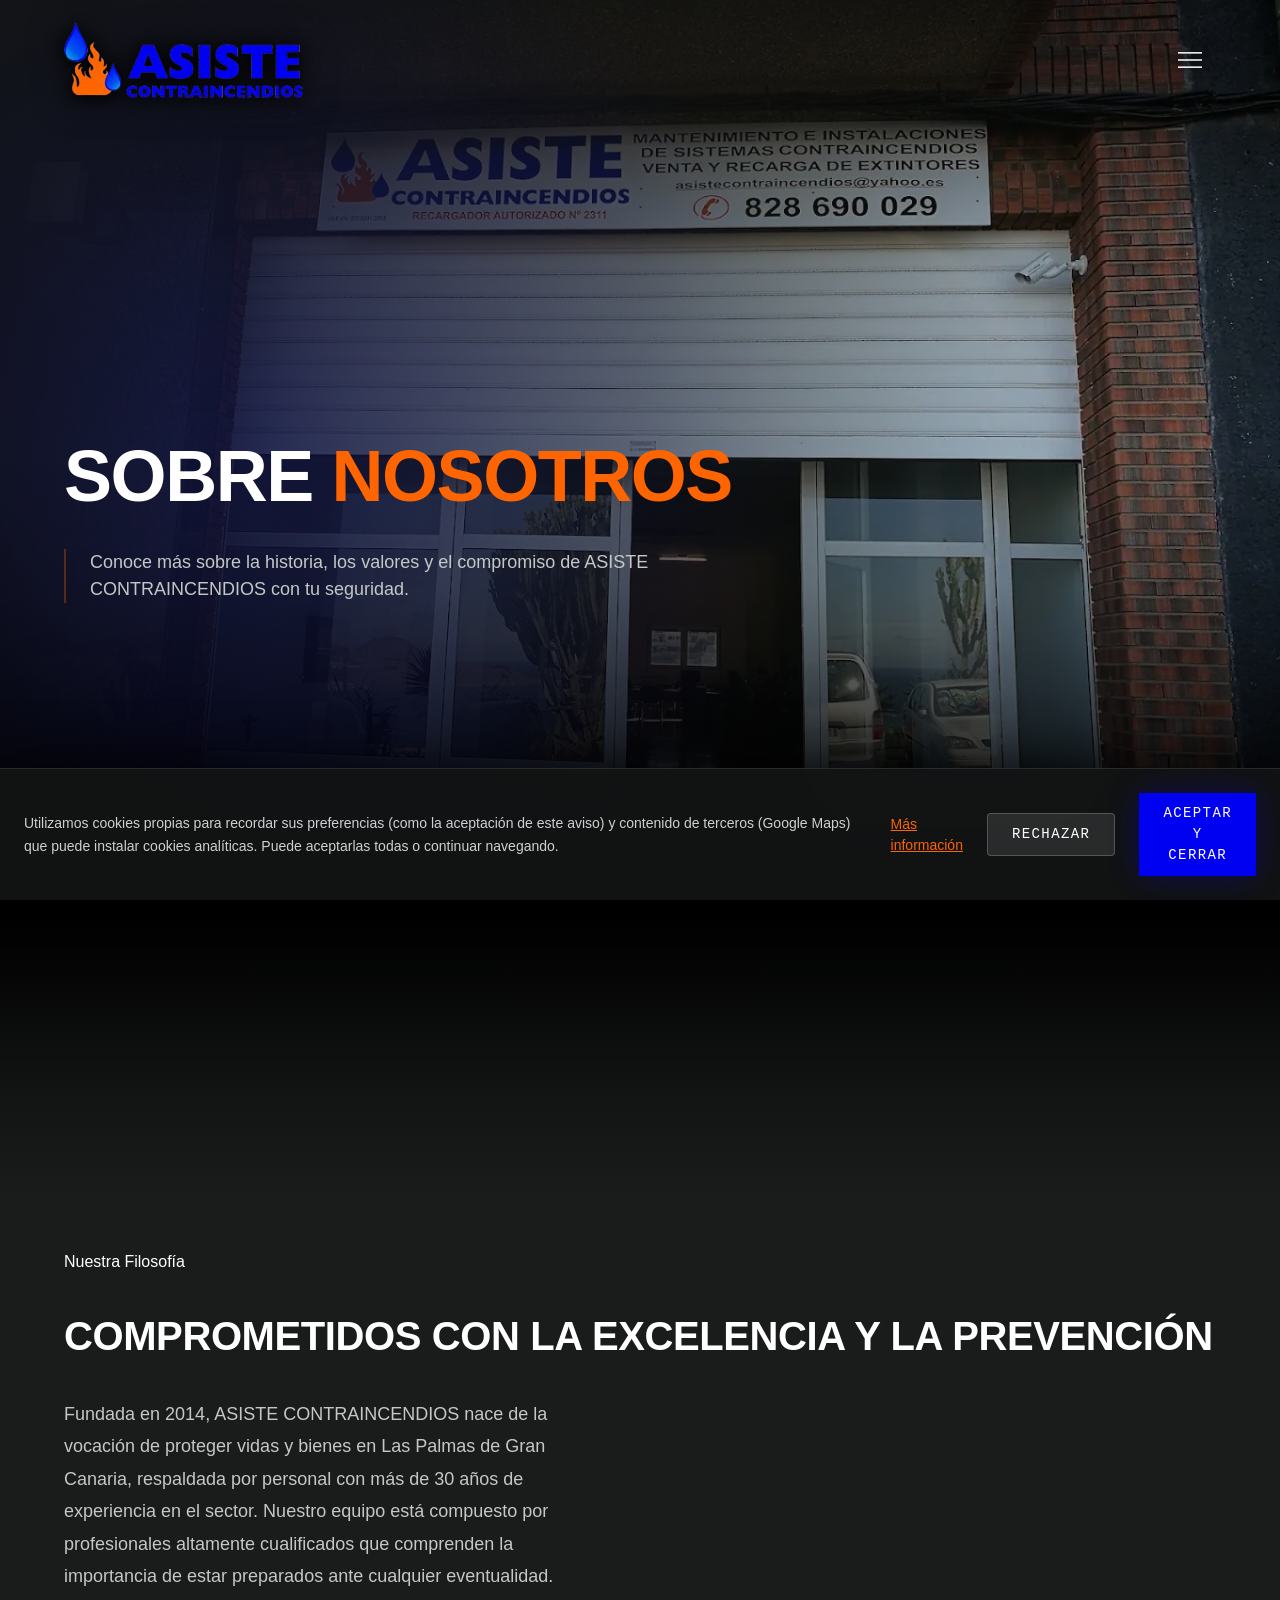
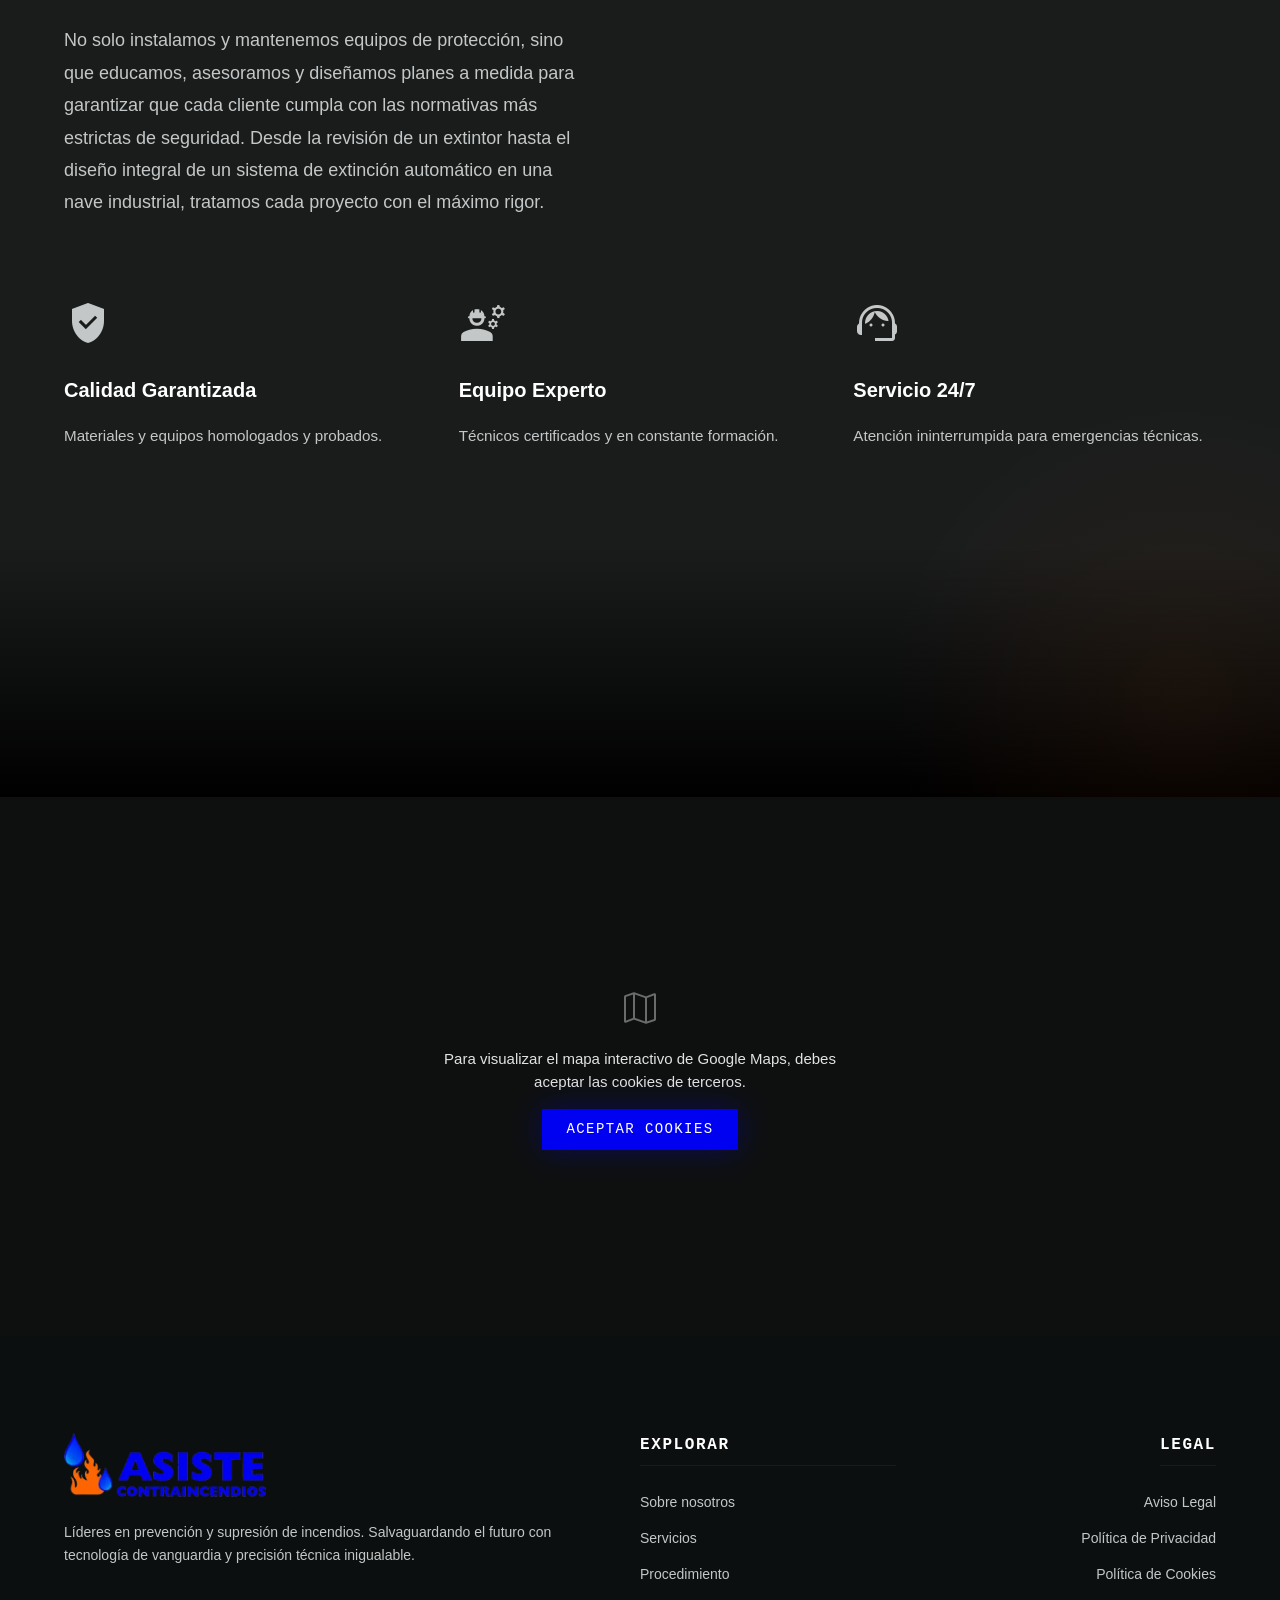
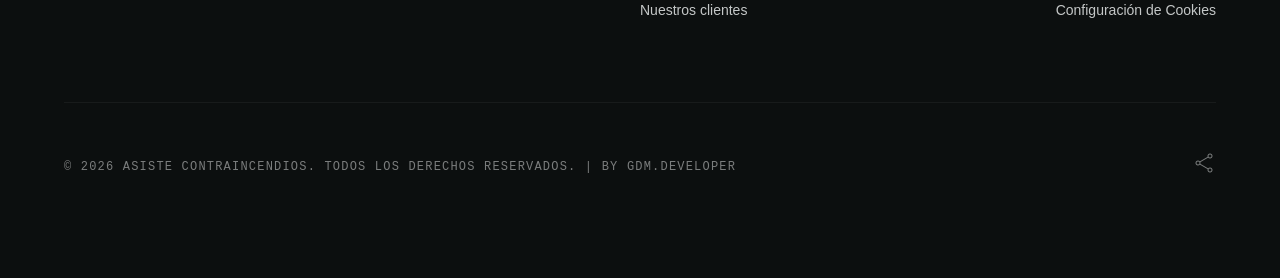
==== commit 6ce147ef: "feat: complete SEO optimization, WebP images, and content updates" ====
--- a/conocenos.html
+++ b/conocenos.html
@@ -3,9 +3,44 @@
 <head>
     <meta charset="utf-8"/>
     <meta content="width=device-width, initial-scale=1.0" name="viewport"/>
-    <title>Conócenos - ASISTE CONTRAINCENDIOS</title>
+    <title>Conócenos | ASISTE CONTRAINCENDIOS</title>
+    <meta name="description" content="Conoce la historia, misión y equipo de ASISTE CONTRAINCENDIOS. Más de 30 años de experiencia protegiendo vidas y negocios en Las Palmas."/>
+    <meta name="keywords" content="sobre nosotros, ASISTE CONTRAINCENDIOS, empresa extintores Las Palmas, equipo contraincendios Gran Canaria"/>
+    <meta name="robots" content="index, follow"/>
+    <link rel="canonical" href="https://www.asistecontraincendios.com/conocenos.html"/>
+    
+    <meta property="og:type" content="website"/>
+    <meta property="og:url" content="https://www.asistecontraincendios.com/conocenos.html"/>
+    <meta property="og:title" content="Conócenos | ASISTE CONTRAINCENDIOS"/>
+    <meta property="og:description" content="Conoce la historia, misión y equipo de ASISTE CONTRAINCENDIOS. Más de 30 años de experiencia protegiendo vidas y negocios."/>
+    <meta property="og:image" content="https://www.asistecontraincendios.com/assets/images/imagenempresa.webp"/>
+    <meta property="og:site_name" content="ASISTE CONTRAINCENDIOS"/>
+    
+    <meta name="twitter:card" content="summary_large_image"/>
+    <meta name="twitter:url" content="https://www.asistecontraincendios.com/conocenos.html"/>
+    <meta name="twitter:title" content="Conócenos | ASISTE CONTRAINCENDIOS"/>
+    <meta name="twitter:description" content="Nuestra historia y compromiso con la seguridad contra incendios."/>
+    <meta name="twitter:image" content="https://www.asistecontraincendios.com/assets/images/imagenempresa.webp"/>
+    
+    <link rel="icon" type="image/png" href="assets/images/logo.webp"/>
+    
     <link href="https://fonts.googleapis.com/css2?family=Material+Symbols+Outlined:wght,FILL@100..700,0..1&amp;display=swap" rel="stylesheet"/>
     <link rel="stylesheet" href="assets/css/styles.css"/>
+
+    <script type="application/ld+json">
+    {
+      "@context": "https://schema.org",
+      "@type": "AboutPage",
+      "mainEntity": {
+        "@type": "Organization",
+        "name": "ASISTE CONTRAINCENDIOS",
+        "foundingDate": "1990",
+        "description": "Líderes en prevención y supresión de incendios en Las Palmas.",
+        "url": "https://www.asistecontraincendios.com/",
+        "logo": "https://www.asistecontraincendios.com/assets/images/logo.webp"
+      }
+    }
+    </script>
 </head>
 <body>
 
@@ -13,7 +48,7 @@
 <header id="top-bar" class="main-header">
     <nav class="nav-container">
         <a href="index.html" class="logo-link">
-            <img alt="ASISTE CONTRAINCENDIOS" id="header-logo" class="logo-img" src="assets/images/logo.png"/>
+            <img alt="ASISTE CONTRAINCENDIOS" id="header-logo" class="logo-img" src="assets/images/logo.webp"/>
         </a>
         <button class="menu-btn" onclick="toggleMenu()">
             <span class="material-symbols-outlined menu-icon">menu</span>
@@ -56,7 +91,7 @@
         <div class="overlay-gradient-r"></div>
         <div class="overlay-gradient-t"></div>
         <div class="overlay-radial"></div>
-        <img alt="ASISTE CONTRAINCENDIOS - Equipo" class="hero-img" src="assets/images/imagenempresa.png" style="object-position: center 20%;"/>
+        <img alt="ASISTE CONTRAINCENDIOS - Equipo" class="hero-img" src="assets/images/imagenempresa.webp" style="object-position: center 20%;" fetchpriority="high"/>
     </div>
     <div class="hero-content nav-container">
         <div class="hero-text-box">
@@ -136,7 +171,7 @@
         <div class="footer-grid">
             <div class="footer-brand">
                 <div class="brand-header">
-                    <img alt="ASISTE CONTRAINCENDIOS" class="footer-logo" src="assets/images/logo.png"/>
+                    <img alt="ASISTE CONTRAINCENDIOS" class="footer-logo" src="assets/images/logo.webp" loading="lazy"/>
                 </div>
                 <p class="brand-desc">Líderes en prevención y supresión de incendios. Salvaguardando el futuro con tecnología de vanguardia y precisión técnica inigualable.</p>
             </div>
@@ -163,7 +198,7 @@
         </div>
         
         <div class="footer-bottom">
-            <p class="copyright">© 2026 ASISTE CONTRAINCENDIOS. TODOS LOS DERECHOS RESERVADOS. | by <a href="https://guillediaz6.github.io/portfolio" target="_blank" style="color: inherit; text-decoration: none;">gdm.developer</a></p>
+            <p class="copyright">© 2026 ASISTE CONTRAINCENDIOS. TODOS LOS DERECHOS RESERVADOS. | by <a href="https://guillediaz6.github.io/portfolio" target="_blank" rel="noopener noreferrer" style="color: inherit; text-decoration: none;">gdm.developer</a></p>
             <div class="social-links">
                 <a href="#" class="social-link"  title="Compartir página"><span class="material-symbols-outlined">share</span></a>
             </div>
--- a/assets/css/styles.css
+++ b/assets/css/styles.css
@@ -646,12 +646,12 @@
 .services-track {
     display: flex;
     gap: 24px;
-    padding: 0 var(--px-mobile);
+    padding: 0 max(var(--px-mobile), calc((100vw - var(--container-max)) / 2 + var(--px-mobile)));
     padding-bottom: 8px;
 }
 @media (min-width: 768px) {
     .services-track {
-        padding: 0 var(--px-desktop);
+        padding: 0 max(var(--px-desktop), calc((100vw - var(--container-max)) / 2 + var(--px-desktop)));
     }
 }
 .service-card {
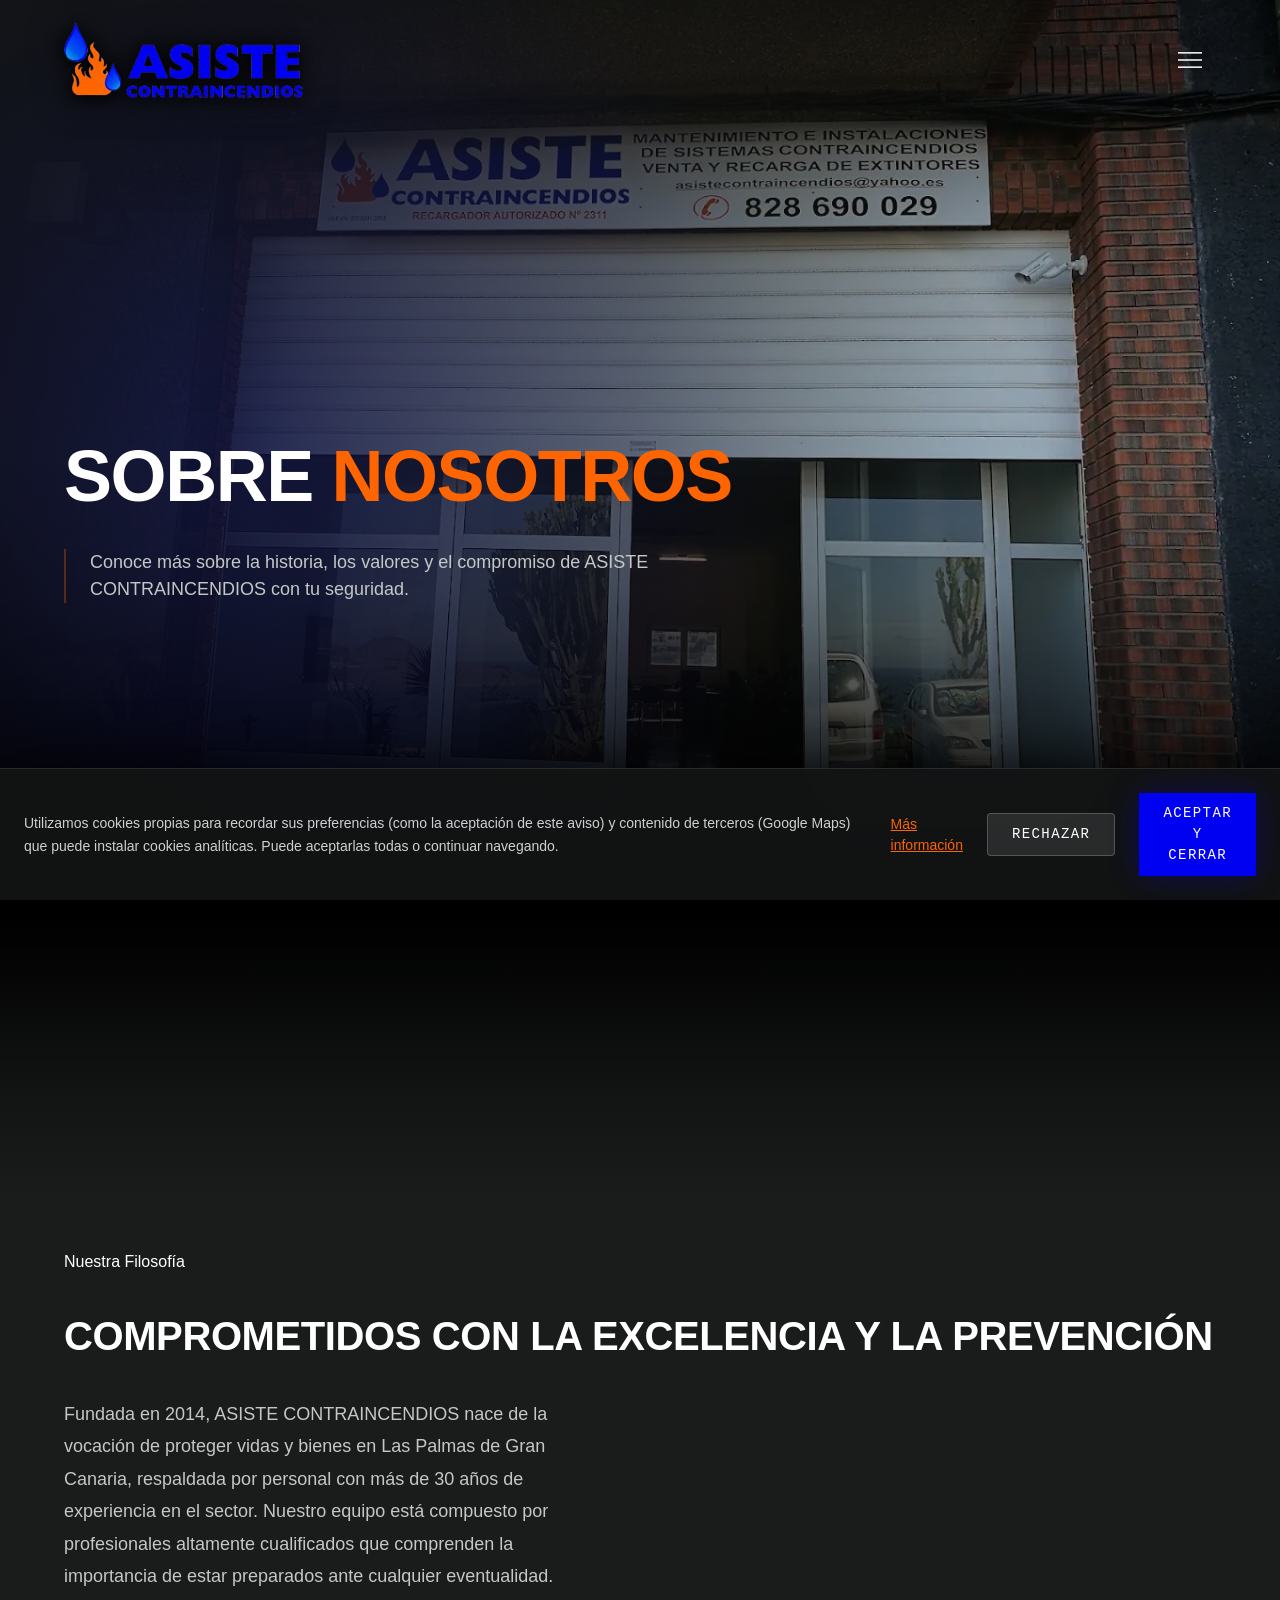
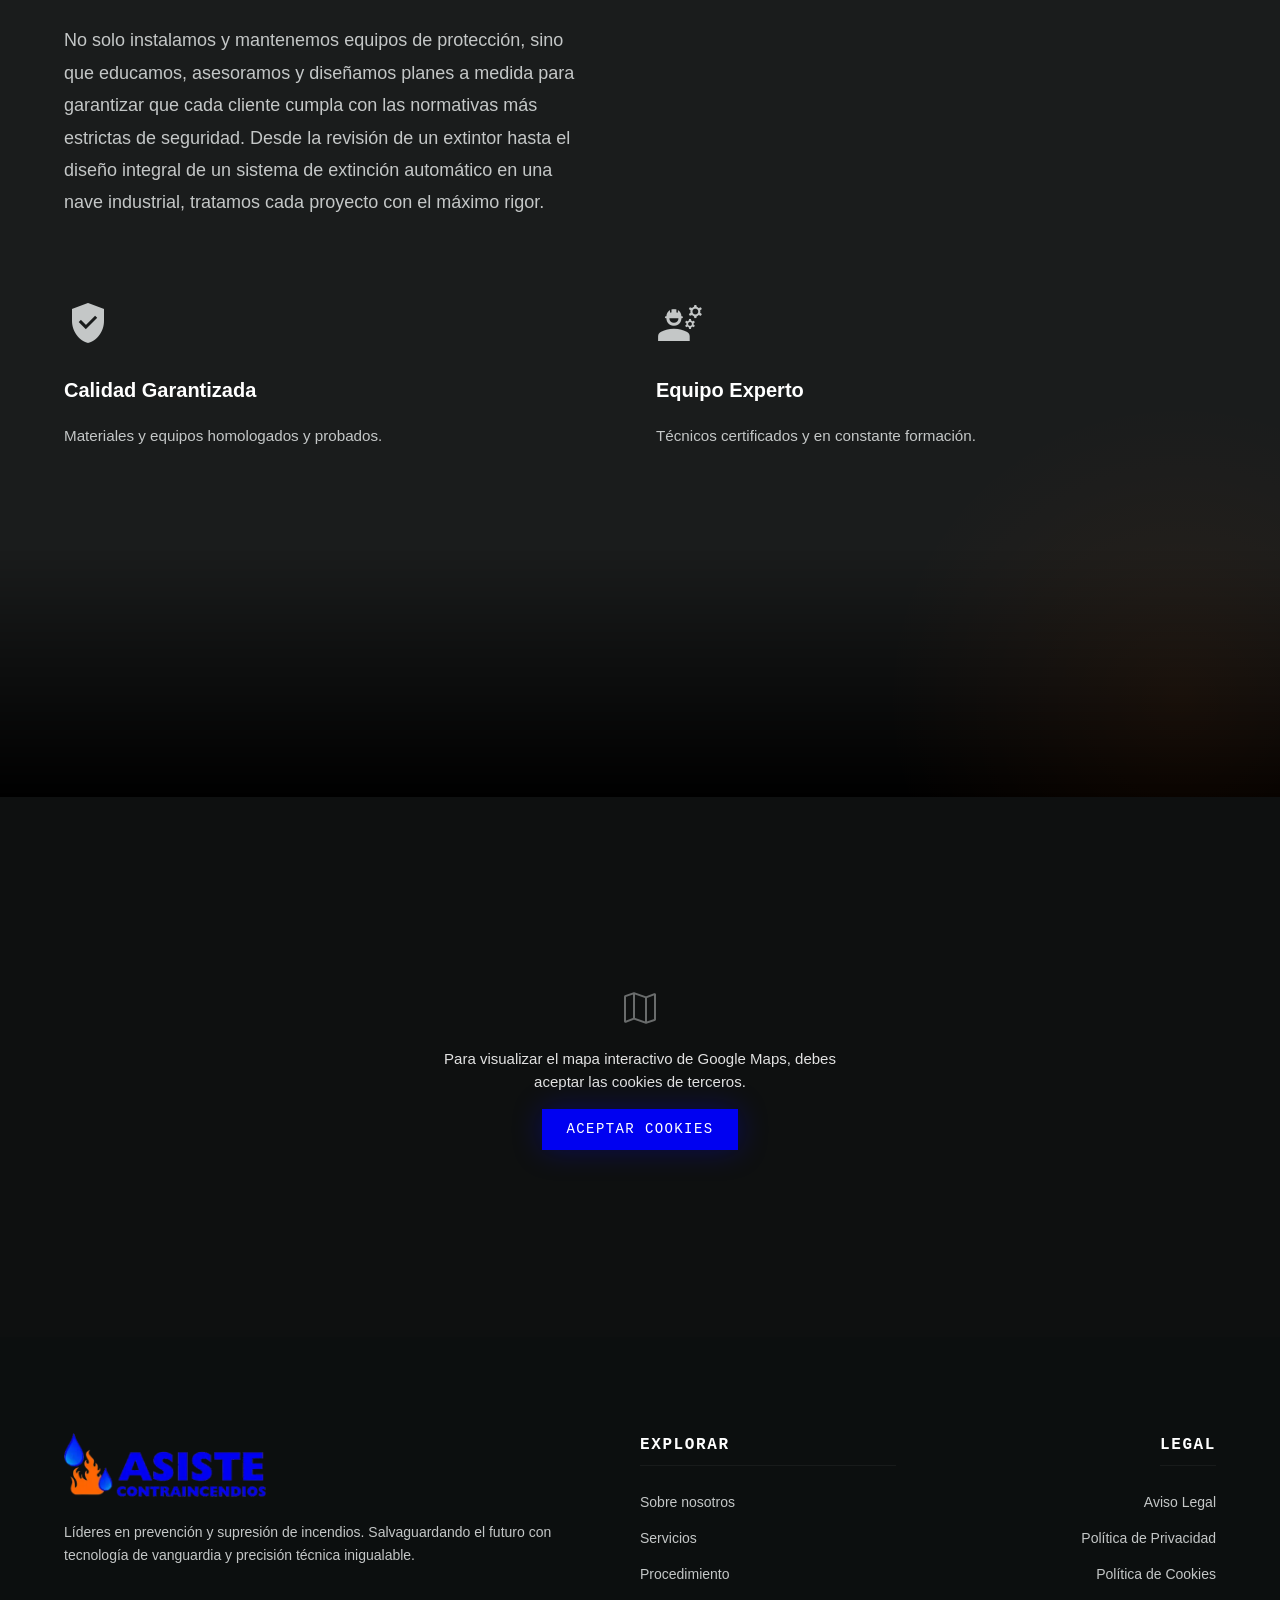
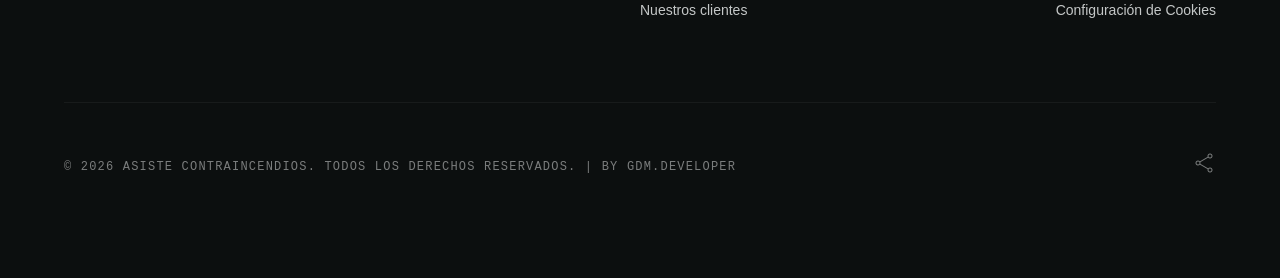
==== commit 22831c17: "fix: change imagen5 and imagen8 to png and remove 24/7 feature" ====
--- a/conocenos.html
+++ b/conocenos.html
@@ -129,11 +129,7 @@
                         <h4 style="color: white; margin-bottom: 0.5rem; font-size: 1.25rem;">Equipo Experto</h4>
                         <p style="color: var(--text-muted); font-size: 0.95rem;">Técnicos certificados y en constante formación.</p>
                     </div>
-                    <div class="about-feature-item" style="flex-direction: column; align-items: flex-start; text-align: left;">
-                        <span class="material-symbols-outlined" style="font-size: 3rem; color: var(--primary-color); margin-bottom: 1rem;">support_agent</span>
-                        <h4 style="color: white; margin-bottom: 0.5rem; font-size: 1.25rem;">Servicio 24/7</h4>
-                        <p style="color: var(--text-muted); font-size: 0.95rem;">Atención ininterrumpida para emergencias técnicas.</p>
-                    </div>
+
                 </div>
             </div>
         </div>
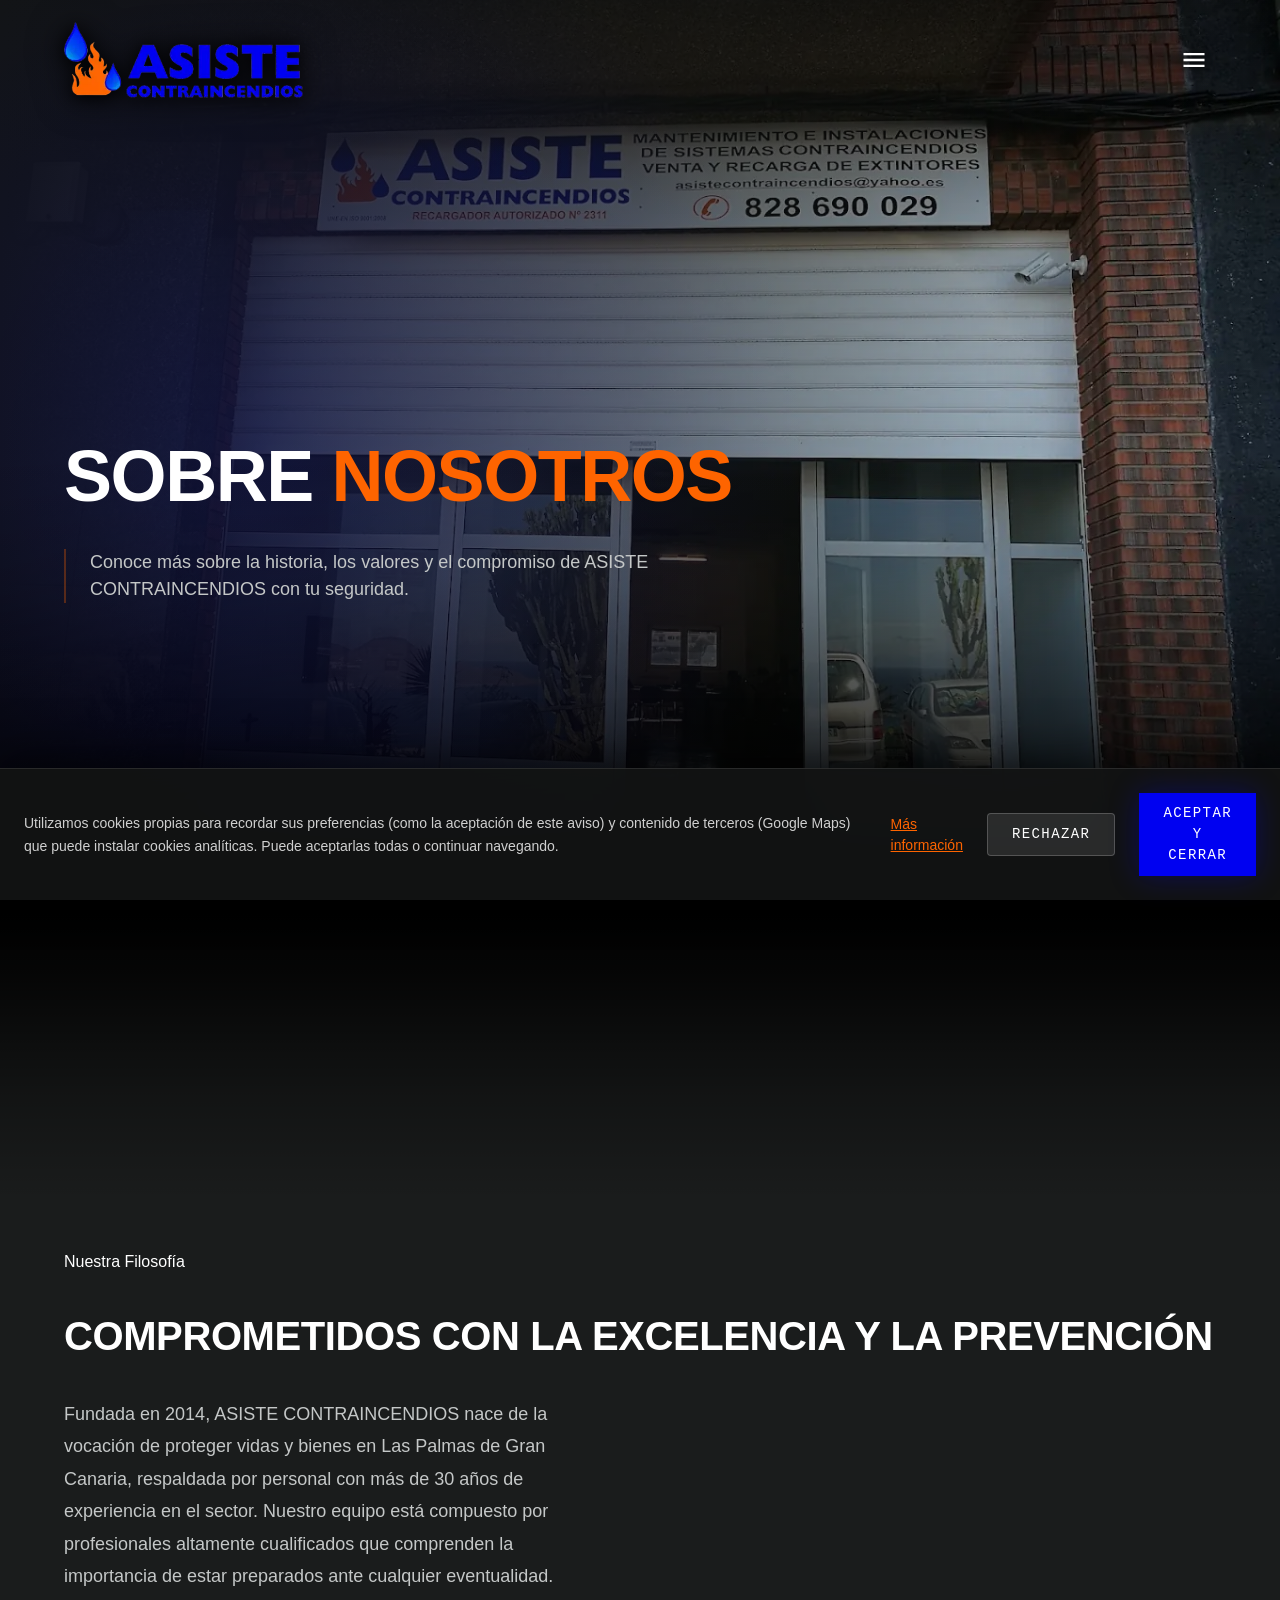
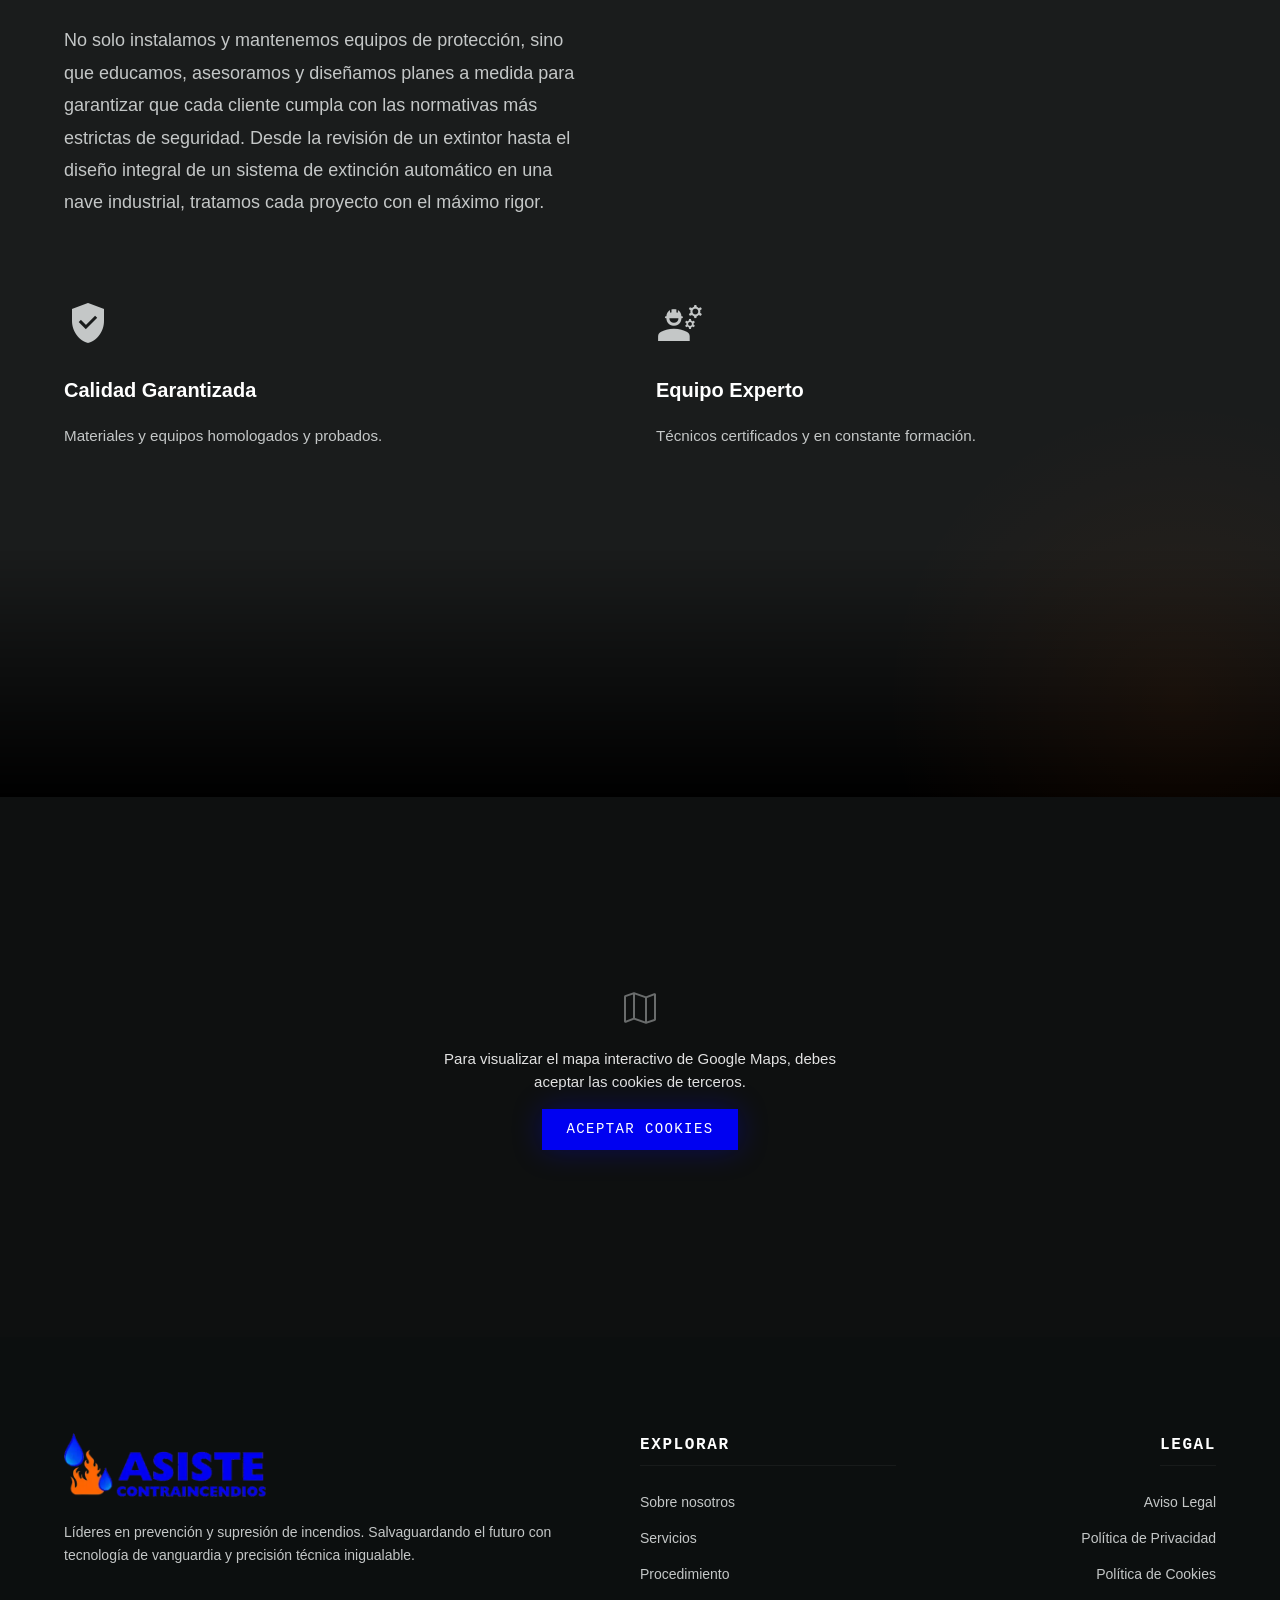
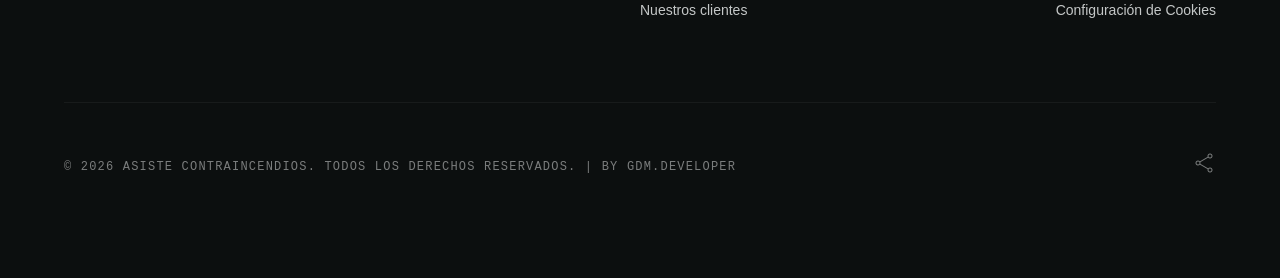
==== commit ce2441fe: "fix: replace google font menu icon with inline svg to prevent text flash on slow connections" ====
--- a/conocenos.html
+++ b/conocenos.html
@@ -7,20 +7,20 @@
     <meta name="description" content="Conoce la historia, misión y equipo de ASISTE CONTRAINCENDIOS. Más de 30 años de experiencia protegiendo vidas y negocios en Las Palmas."/>
     <meta name="keywords" content="sobre nosotros, ASISTE CONTRAINCENDIOS, empresa extintores Las Palmas, equipo contraincendios Gran Canaria"/>
     <meta name="robots" content="index, follow"/>
-    <link rel="canonical" href="https://www.asistecontraincendios.com/conocenos.html"/>
+    <link rel="canonical" href="https://www.asistecontraincendioslp.es/conocenos.html"/>
     
     <meta property="og:type" content="website"/>
-    <meta property="og:url" content="https://www.asistecontraincendios.com/conocenos.html"/>
+    <meta property="og:url" content="https://www.asistecontraincendioslp.es/conocenos.html"/>
     <meta property="og:title" content="Conócenos | ASISTE CONTRAINCENDIOS"/>
     <meta property="og:description" content="Conoce la historia, misión y equipo de ASISTE CONTRAINCENDIOS. Más de 30 años de experiencia protegiendo vidas y negocios."/>
-    <meta property="og:image" content="https://www.asistecontraincendios.com/assets/images/imagenempresa.webp"/>
+    <meta property="og:image" content="https://www.asistecontraincendioslp.es/assets/images/imagenempresa.webp"/>
     <meta property="og:site_name" content="ASISTE CONTRAINCENDIOS"/>
     
     <meta name="twitter:card" content="summary_large_image"/>
-    <meta name="twitter:url" content="https://www.asistecontraincendios.com/conocenos.html"/>
+    <meta name="twitter:url" content="https://www.asistecontraincendioslp.es/conocenos.html"/>
     <meta name="twitter:title" content="Conócenos | ASISTE CONTRAINCENDIOS"/>
     <meta name="twitter:description" content="Nuestra historia y compromiso con la seguridad contra incendios."/>
-    <meta name="twitter:image" content="https://www.asistecontraincendios.com/assets/images/imagenempresa.webp"/>
+    <meta name="twitter:image" content="https://www.asistecontraincendioslp.es/assets/images/imagenempresa.webp"/>
     
     <link rel="icon" type="image/png" href="assets/images/logo.webp"/>
     
@@ -36,8 +36,8 @@
         "name": "ASISTE CONTRAINCENDIOS",
         "foundingDate": "1990",
         "description": "Líderes en prevención y supresión de incendios en Las Palmas.",
-        "url": "https://www.asistecontraincendios.com/",
-        "logo": "https://www.asistecontraincendios.com/assets/images/logo.webp"
+        "url": "https://www.asistecontraincendioslp.es/",
+        "logo": "https://www.asistecontraincendioslp.es/assets/images/logo.webp"
       }
     }
     </script>
@@ -51,7 +51,9 @@
             <img alt="ASISTE CONTRAINCENDIOS" id="header-logo" class="logo-img" src="assets/images/logo.webp"/>
         </a>
         <button class="menu-btn" onclick="toggleMenu()">
-            <span class="material-symbols-outlined menu-icon">menu</span>
+            <svg class="menu-icon" viewBox="0 0 24 24" width="28" height="28" fill="currentColor">
+                <path d="M3 18h18v-2H3v2zm0-5h18v-2H3v2zm0-7v2h18V6H3z"/>
+            </svg>
         </button>
     </nav>
 </header>
--- a/assets/css/styles.css
+++ b/assets/css/styles.css
@@ -1053,7 +1053,7 @@
 /* Stats row */
 .about-stats-row {
     display: grid;
-    grid-template-columns: repeat(3, 1fr);
+    grid-template-columns: repeat(2, 1fr);
     gap: 0;
     border: 1px solid rgba(255,255,255,0.08);
     border-radius: 4px;
